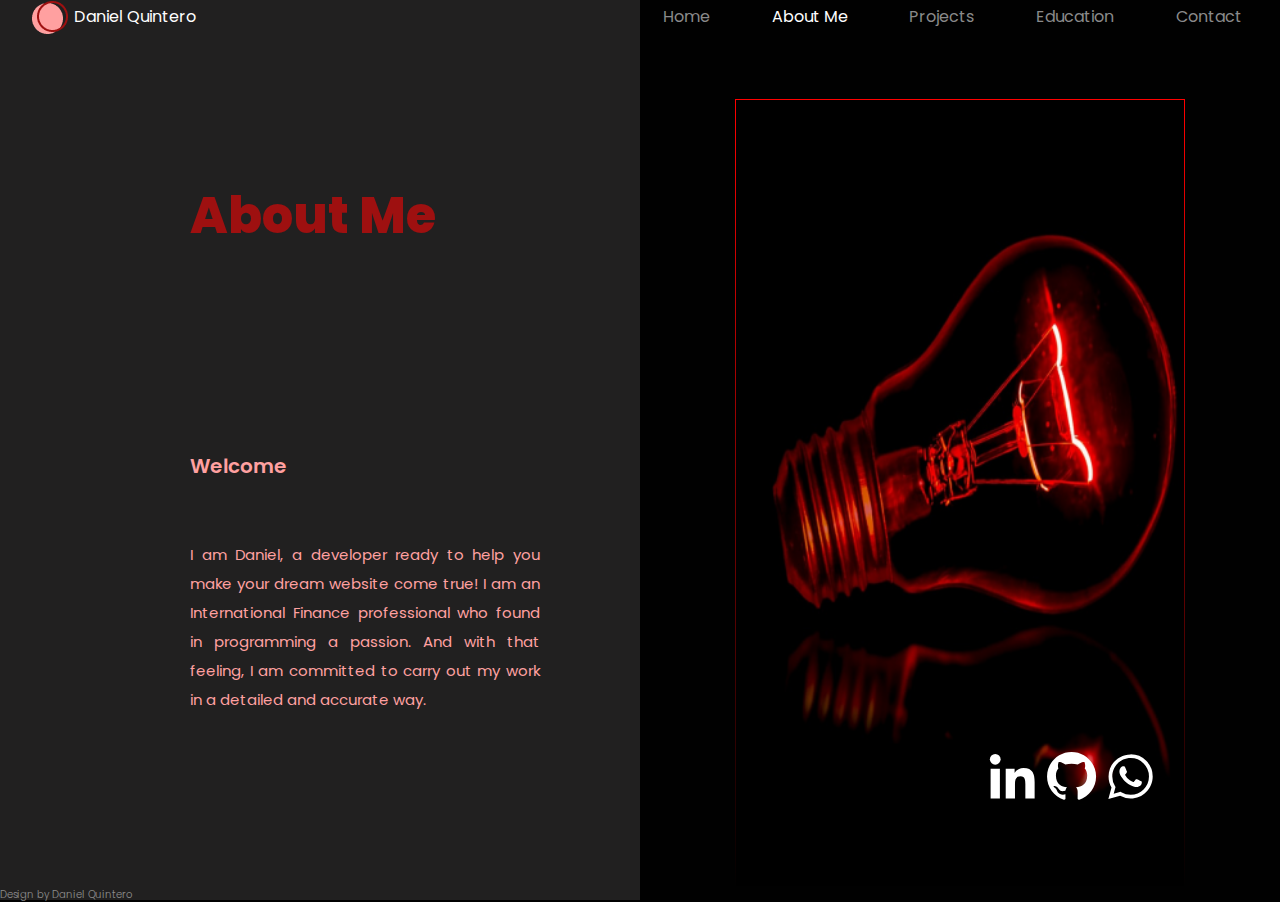
==== Contenido/aboutme.html @ c38e11e6 "Portafolio DanielQuintero IndexAboutProjectsFullResponsive" ====
<!DOCTYPE html>
<html lang="en">

<head>
    <meta charset="UTF-8">
    <meta http-equiv="X-UA-Compatible" content="IE=edge">
    <meta name="viewport" content="width=device-width, initial-scale=1.0">
    <link rel="stylesheet" href="../style/normalize.css">
    <link rel="stylesheet" href="../style/style.css">
    <link rel="preconnect" href="https://fonts.googleapis.com">
    <link rel="preconnect" href="https://fonts.gstatic.com" crossorigin>
    <link href="https://fonts.googleapis.com/css2?family=Poppins:wght@500&display=swap" rel="stylesheet">
    <title>About Me</title>

</head>

<body>
    <header>

        <nav>
            <ul>
                <div class="navLeft">
                    <div class="navLeftFlex">
                        <div class="logoAbout"></div>
                        <li> <a class="luzAbout" href="../index.html">Daniel Quintero</a> </li>
                    </div>
                </div>
                <div class="navRigth">
                    <div class="navRigthFlex">
                        <li> <a class="luzAbout" href="../index.html">Home</a> </li>
                        <li> <a class="local" href="#">About Me</a> </li>
                        <li> <a class="luzAbout" href="projects.html">Projects</a> </li>
                        <li> <a class="luzAbout" href="education.html">Education</a> </li>
                        <li> <a class="luzAbout" href="Contact.html">Contact</a></li>
                    </div>
                </div>
            </ul>
        </nav>
    </header>
    <main>
        <article>
            <section class="leftContent">
                <h1 class="mainTittleAbout">
                   About Me
                </h1>
                <h2 class="mainSubtittleAbout">Welcome</h2>
                <p class="mainTextAbout">I am Daniel, a developer ready to help you make your dream website come true!
                    I am an International Finance professional who found in programming a passion. And with that feeling, I am committed to carry out my work in a detailed and accurate way. </p>

            </section>
            <section class="rightContent">
                 <img  class="borderAbout" src="../Images/about.png" alt=""><img  class="borderAboutMobile" src="../Images/about-mobile.png" alt="">
                    <div class="socialMedia">
                        <a href="https://www.linkedin.com/in/daniel-barbosa-quintero-238884163/">
                            <div class="linkedin"></div>
                        </a>
                        <a href="https://github.com/DanielMnn">
                            <div class="git"> </div>
                        </a>
                        <a href="https://wa.link/ciy49k">
                            <div class="whatsapp"></div>
                        </a>
                    </div>           
            </section>
        </article>
    </main>
    <footer>
        <p> Design by Daniel Quintero</p>
        <div class="rigthFooter"></div>
    </footer>
</body>

</html>
---- style/style.css ----
* {
    margin: 0;
    padding: 0;
    box-sizing: border-box;
}

body {
    width: 100vw;
    height: 100vh;
    display: grid;
    grid-template-columns: repeat(2, 50%);
    background-color: #010101;

}

header {
    display: grid;
    grid-template-columns: repeat(2, 100%);
    grid-template-rows: 100%;
    grid-column: 1/3;
    grid-row: 1/2;
}

nav {
    display: grid;

}

a {
    text-decoration: none;
    color: #FEFEFE;
}

ul {
    display: grid;
    grid-template-columns: repeat(2, 50%);
    grid-template-rows: 100%;
    list-style: none;
}

main {
    display: grid;
    grid-column: 1/3;
    grid-row: 2/3;
}

article {
    display: grid;
    grid-template-columns: repeat(2, 50%);
}

footer {
    z-index: 10;
    grid-column: 1/3;
    grid-row: 3/4;
    display: grid;
    grid-template-columns: repeat(2, 1fr);
    grid-template-rows: 1fr;
    align-items: end;
    font-family: Poppins;
    font-style: normal;
    font-weight: 300;
    font-size: 10px;
    color: rgba(255, 255, 255, 0.5);
    background-color: #212020;
}

.rigthFooter {
    z-index: 10;
    width: 100%;
    height: 100%;
    background-color: #010101;
}

.navLeft {
    display: grid;
    grid-template-columns: 50% 50%;
    grid-template-rows: 1fr;
    grid-column: 1/2;
    font-family: Poppins;
    font-style: normal;
    padding-left: 5%;
    background-color: #212020;
}

.navLeftFlex {
    display: flex;
    align-items: center;
}

.navRigthFlex {
    display: flex;
    justify-content: space-around;
    align-items: center;
    flex-wrap: wrap;
}

.logo {
    width: 36px;
    height: 33px;
    background-image: url(../logos-y-nav/logo.png);
    background-size: cover;
    background-repeat: no-repeat;
    background-position: center;
    margin-right: 2%;
}

.logoAbout {
    width: 36px;
    height: 33px;
    background-image: url(../logos-y-nav/Logored.png);
    background-size: cover;
    background-repeat: no-repeat;
    background-position: center;
    margin-right: 2%;
}
.logoProjects{
    width: 36px;
    height: 33px;
    background-image: url(../logos-y-nav/logoyellow.png);
    background-size: cover;
    background-repeat: no-repeat;
    background-position: center;
    margin-right: 2%;
}
.navRigth {
    display: grid;
    grid-column: 2/3;
    grid-template-columns: 100%;
    align-items: center;
    font-family: poppins;
    font-style: normal;
}

.navRigth li a {
    color: #8A8A8A;
    padding-right: 15px;

}

.navRigth li a.local {
    color: #FEFEFE;
}

.leftContent {
    display: grid;
    grid-template-columns: 100%;
    grid-template-rows: 35% 15% 15% 15%;
    background-color: #212020;
    align-items: center;
    align-content: space-evenly;
}

.mainTittle {

    font-family: Poppins;
    font-style: normal;
    font-weight: 800;
    font-size: 50px;
    color: #FEFEFE;
    width: 366px;
    height: 70px;
    margin-left: 121px;
    line-height: 65px;
}

.mainTittleAbout {
    color: #9E1010;
    font-family: Poppins;
    font-style: normal;
    font-weight: 800;
    font-size: 50px;
    height: 70px;
    line-height: 65px;
    margin-left: 121px;
}
.mainTittleProjects{
    color: #FAFF00;
    font-family: Poppins;
    font-style: normal;
    font-weight: 800;
    font-size: 50px;
    height: 70px;
    line-height: 65px;
}
.mainSubtittle {
    width: 254px;
    height: 20px;
    font-family: Poppins;
    font-style: normal;
    font-weight: 600;
    font-size: 20px;
    color: #CFCFCF;
    margin-left: 121px;
}

.mainSubtittleAbout {
    color: #FFA0A0;
    width: 254px;
    height: 20px;
    font-family: Poppins;
    font-style: normal;
    font-weight: 600;
    font-size: 20px;
    margin-left: 121px;
}
.mainSubtittleProjects{
    color: #FAFF00;
    width: 287px;
    height: 20px;
    font-family: Poppins;
    font-style: normal;
    font-weight: 600;
    font-size: 20px;
    margin-left: 121px;
}
.mainText {
    margin-left: 121px;
    font-family: Poppins;
    line-height: 29px;
    font-style: normal;
    font-weight: normal;
    font-size: 15px;
    color: #CFCFCF;
    width: 460px;
    text-align: justify;
}
.mainTextAbout{
    color: #FFA0A0;
    margin-left: 121px;
    font-family: Poppins;
    line-height: 29px;
    font-style: normal;
    font-weight: normal;
    font-size: 15px;
    width: 460px;
    text-align: justify;
}
.mainTextProjects{
    color: #ff8800;
    margin-left: 121px;
    font-family: Poppins;
    line-height: 29px;
    font-style: normal;
    font-weight: normal;
    font-size: 15px;
    width: 460px;
    text-align: justify;
}
.buton {
    display: flex;
    justify-content: center;
}

.portfolio {
    background-color: #FEFEFE;
    border-radius: 50px;
    width: 176px;
    height: 63px;
    border: none;
    font-family: Poppins;
    font-style: normal;
    font-weight: 500;
    font-size: 18px;
    line-height: 27px;
    color: #010101;
    margin-right: 22px;
}

.ListProjects{
    display: flex;
    flex-direction: column;
    margin-left: 270px;
    font-family: Poppins;
    font-style: normal;
    font-weight: normal;
    font-size: 16px;
    height: 139px;
    justify-content: space-around;
}

.borderHomeMobile {
    display: none;
}
.borderAboutMobile {
    display: none;
}
.borderProjectsMobile{
    display: none;
}
.curriculum {
    font-family: Poppins;
    font-style: normal;
    font-weight: normal;
    font-size: 18px;
    line-height: 27px;
    color: #FEFEFE;
    background-color: transparent;
    border: none;
    text-decoration: underline;
    margin-left: 22px;
}

.rightContent {
    display: grid;
    align-content: center;
    justify-content: space-around;
    margin-top: 10%;

}

.borderHome {
    z-index: 20;
    display: grid;
    grid-template-columns: 1fr;
    background-position-x: 95px;
    border: 1px solid;
    border-image: linear-gradient(to bottom, rgba(254, 254, 254, 1) 0%, rgba(254, 254, 254, 0) 100%) 1;
    justify-items: center;
    align-items: center;
    padding: 40px 60px 10px 60px;
}
.borderAbout{
    z-index: 20;
    display: grid;
    grid-template-columns: 1fr;
    background-position-x: 95px;
    border: 1px solid;
    border-image: linear-gradient(to bottom, rgb(255, 0, 0) 0%, rgba(254, 254, 254, 0) 100%) 1;
    justify-items: center;
    align-items: center;

}
.borderProjects{
    z-index: 20;
    display: grid;
    grid-template-columns: 1fr;
    background-position-x: 95px;
    border: 1px solid;
    border-image: linear-gradient(to bottom, rgb(200, 255, 0) 0%, rgba(254, 254, 254, 0) 100%) 1;
    justify-items: center;
    align-items: center;

}
.socialMedia {
    z-index: 30;
    width: 177px;
    height: 59px;
    display: flex;
    margin-left: 55%;
    margin-top: -120px;
}

.git {
    background-image: url(../social-media/bxl-github.svg);
    background-repeat: no-repeat;
    background-size: cover;
    width: 59px;
    height: 59px;
}

.linkedin {
    width: 59px;
    height: 59px;
    background-image: url(../social-media/bxl-linkedin.svg);
    background-repeat: no-repeat;
    background-size: cover;
}

.whatsapp {
    width: 59px;
    height: 59px;
    background-image: url(../social-media/bxl-whatsapp.svg);
    background-repeat: no-repeat;
    background-size: cover;
}
.luzHome:hover{
    color: #FEFEFE;
}
.luzAbout:hover{
    color:#9E1010
}
.luzProjects:hover{
    color: #FAFF00;
}

/* // Small devices (landscape phones, less than 768px) */
@media (max-width: 768px) {
    body {
        background-color: #010101;
        display: grid;
        grid-template-rows: 1fr 4fr 1fr;
        grid-template-columns: 1fr;
        height: 100vh;
        width: 100vw;
    }

    header {
        display: flex;
        background-color: #212020;
        width: 100%;
        padding-top: 5%;
    }

    nav {
        display: grid;
        width: 100%;
    }

    ul {
        display: grid;
        grid-template-columns: 100%;
        grid-template-rows: repeat(2, 50%);
        list-style: none;
        width: 100%;
        align-items: end;
    }

    li {
        font-size: 12px;
        margin-left: 5px;
    }

    main {
        display: grid;
    }

    article {
        display: grid;
        grid-template-rows: repeat(2, 50%);
        grid-template-columns: 100%;
    }

    footer {
        display: grid;
        z-index: 20;
        width: 100%;
        grid-column: 1/2;
        grid-row: 3/4;
        grid-template-columns: 100%;
        grid-template-rows: 100%;
        align-items: end;
        font-family: Poppins;
        font-style: normal;
        font-weight: 300;
        font-size: 10px;
        color: rgba(255, 255, 255, 0.5);
        background-color: #010101;
    }

    .rigthFooter {
        display: none;
    }

    .navLeft {
        display: flex;
        width: 100%;
        grid-column: 1/2;
        grid-row: 1/2;
    }

    .navLeftFlex {
        display: flex;
        width: 100%;
        justify-content: center;
    }

    .navRigthFlex {
        display: flex;
        width: 100vw;
        justify-content: center;
    }

    .navRigth {
        display: flex;
        align-items: center;
        font-family: poppins;
        font-style: normal;
        grid-column: 1/2;
        grid-row: 2/3;
    }

    .navRigth li a {
        color: #8A8A8A;
        padding-right: 15px;

    }

    .navRigth li a.local {
        color: #FEFEFE;
        padding-left: 0px;
    }

    .leftContent {
        display: flex;
        flex-direction: column;
        background-color: #212020;
        justify-content: space-evenly;
    }

    .mainTittle {
        width: 225px;
        font-family: Poppins;
        font-style: normal;
        font-weight: 800;
        font-size: 30px;
        line-height: 130%;
        text-align: center;
        color: #FEFEFE;
        margin-left: 0px;

    }
    .mainTittleAbout {
        width: 225px;
        font-family: Poppins;
        font-style: normal;
        font-weight: 800;
        font-size: 30px;
        line-height: 130%;
        text-align: center;
        color: #9E1010;
        margin-left: 0px;
    }
    .mainTittleProjects{
        width: 225px;
        font-family: Poppins;
        font-style: normal;
        font-weight: 800;
        font-size: 30px;
        line-height: 130%;
        text-align: center;
        margin-left: 0px;
    }
    .mainSubtittle {
        width: 180px;
        font-family: Poppins;
        font-style: normal;
        font-weight: 600;
        font-size: 14px;
        line-height: 21px;
        margin-left: 0px;
    }

    .mainSubtittleAbout {
        width: 180px;
        font-family: Poppins;
        font-style: normal;
        font-weight: 600;
        font-size: 14px;
        line-height: 21px;
        margin-left: 0px;
    }
    .mainSubtittleProjects{
        width: 201px;
        font-family: Poppins;
        font-style: normal;
        font-weight: 600;
        font-size: 14px;
        line-height: 21px;
        margin-left: 0px;
    }
    .mainText {
        width: 278px;
        margin-left: 0px;
        font-family: Poppins;
        font-style: normal;
        font-weight: normal;
        font-size: 14px;
        line-height: 180.3%;
        text-align: justify;
        color: #CFCFCF;
    }
    .mainTextAbout{
        width: 278px;
        margin-left: 0px;
        font-family: Poppins;
        font-style: normal;
        font-weight: normal;
        font-size: 14px;
        line-height: 180.3%;
        text-align: justify;
    }
    .mainTextProjects{
        width: 278px;
        margin-left: 0px;
        font-family: Poppins;
        font-style: normal;
        font-weight: normal;
        font-size: 14px;
        line-height: 180.3%;
        text-align: justify;
    }
    .ListProjects{

        margin-left: 0px;
        align-items: center;
        justify-content: space-around;
    }
    .buton {
        display: flex;
        justify-content: center;

    }

    .portfolio {
        background-color: #FEFEFE;
        border-radius: 50px;
        border: none;
        font-family: Poppins;
        font-style: normal;
        font-weight: 500;
        font-size: 12px;
        line-height: 27px;
        color: #010101;
        width: 118px;
        height: 42px;

    }

    .curriculum {
        font-family: Poppins;
        font-style: normal;
        font-weight: normal;
        font-size: 12px;
        line-height: 27px;
        color: #FEFEFE;
        background-color: transparent;
        border: none;
        text-decoration: underline;
        margin-left: 0px;
    }

    .rightContent {
        display: grid;
        align-content: center;
        justify-content: space-around;
        margin-top: 10%;

    }

    .borderHomeMobile {
        z-index: 100;
        margin-top: 10%;
        z-index: 10;
        display: grid;
        grid-template-columns: 1fr;
        border: 1px solid;
        border-image: linear-gradient(to bottom, rgba(254, 254, 254, 1) 0%, rgba(254, 254, 254, 0) 100%) 1;
    }
    .borderAboutMobile{
        z-index: 100;
        margin-top: 10%;
        z-index: 10;
        display: grid;
        grid-template-columns: 1fr;
        border: 1px solid;
        border-image: linear-gradient(to bottom, rgb(255, 0, 0) 0%, rgba(254, 254, 254, 0) 100%) 1;
    }
    .borderProjectsMobile{
        z-index: 100;
        z-index: 10;
        display: grid;
        grid-template-columns: 1fr;
        border: 1px solid;
        border-image: linear-gradient(to bottom, rgb(255, 251, 0) 0%, rgba(254, 254, 254, 0) 100%) 1;
    }
    .borderHome {
        display: none;
    }
    .borderAbout{
        display: none;
    }
    .borderProjects{
        display: none;
    }
    .socialMedia {
        z-index: 30;
        margin-bottom: 5%;
        align-items: flex-end;
        display: flex;
        margin-left: 5%;
    }

    .git {
        background-image: url(../social-media/bxl-github.svg);
        background-repeat: no-repeat;
        background-size: cover;
        width: 37px;
        height: 37px;
    }

    .linkedin {
        width: 37px;
        height: 37px;
        background-image: url(../social-media/bxl-linkedin.svg);
        background-repeat: no-repeat;
        background-size: cover;
    }

    .whatsapp {
        width: 37px;
        height: 37px;
        background-image: url(../social-media/bxl-whatsapp.svg);
        background-repeat: no-repeat;
        background-size: cover;
    }

}

/* // Medium devices (tablets, less than 992px) */
@media (min-width: 769px) {
    .leftContent {
        justify-items: center;
    }

    .mainTittle {
        width: 366px;
        margin-left: 0px;
    }

    .mainTittleAbout {
        width: 366px;
        margin-left: 0px;
    }
    .mainTittleProjects{
        width: 366px;
        margin-left: 0px; 
    }
    .mainText {
        margin-left: 0px;
        width: 350px;
    }
    .mainTextAbout{
        margin-left: 0px;
        width: 350px;
    }
    .mainTextProjects{
        margin-left: 0px;
        width: 350px;
    }
    .ListProjects{
        margin-left: 85px;
    }
    .mainSubtittle {
        margin-left: 0px;
    }

    .mainSubtittleAbout {
        margin-left: 0px;
    }
    .mainSubtittleProjects{
        margin-left: 0px;
    }
    .borderHome {
        width: 350px;
    }
    .borderAbout{
        width: 350px;

    }
    .borderProjects{
        width: 350px;
  
    }

    .socialMedia {
        z-index: 30;
        width: 177px;
        height: 59px;
        display: flex;
        margin-left: 45%;
        margin-top: 0px;
    }
}

/* // Large devices (desktops, less than 1200px) */
@media (min-width: 1200px) {
    .leftContent {
        justify-items: start;
    }

    .mainTittle {
        width: 366px;
        margin-left: 0px;
        margin-left: 190px;
    }

    .mainTittleAbout {
        width: 366px;
        margin-left: 0px;
        margin-left: 190px;
    }
    .mainTittleProjects{
        width: 366px;
        margin-left: 0px;
        margin-left: 190px;
    }
    .mainText {
        margin-left: 0px;
        width: 350px;
        margin-left: 190px;
    }
    .mainTextAbout{
        margin-left: 0px;
        width: 350px;
        margin-left: 190px;
    }
    .mainTextProjects{
        margin-left: 0px;
        width: 350px;
        margin-left: 190px;
    }
    .mainSubtittle {
        margin-left: 190px;
    }

    .mainSubtittleAbout {
        margin-left: 190px;
    }
    .mainSubtittleProjects{
        margin-left: 190px;
    }
    .ListProjects{
        margin-left: 270px;
    }
    .borderHome {
        z-index: 20;
        display: grid;
        grid-template-columns: 1fr;
        background-position-x: 95px;
        border: 1px solid;
        border-image: linear-gradient(to bottom, rgba(254, 254, 254, 1) 0%, rgba(254, 254, 254, 0) 100%) 1;
        justify-items: center;
        align-items: center;
        padding: 40px 60px 10px 60px;
        width: 450px;
    }
    .borderAbout{
        z-index: 20;
        display: grid;
        grid-template-columns: 1fr;
        background-position-x: 95px;
        border: 1px solid;
        border-image: linear-gradient(to bottom, rgb(255, 0, 0) 0%, rgba(254, 254, 254, 0) 100%) 1;
        justify-items: center;
        align-items: center;
        width: 450px;
 
    }
    .borderProjects{
        z-index: 20;
        display: grid;
        grid-template-columns: 1fr;
        background-position-x: 95px;
        border: 1px solid;
        border-image: linear-gradient(to bottom, rgb(255, 230, 0) 0%, rgba(254, 254, 254, 0) 100%) 1;
        justify-items: center;
        align-items: center;
        width: 450px;
 
    }
    .socialMedia {
        z-index: 30;
        width: 177px;
        height: 59px;
        display: flex;
        margin-left: 55%;
        margin-top: -140px;
    }

    .buton {
        margin-left: 200px;
    }
}
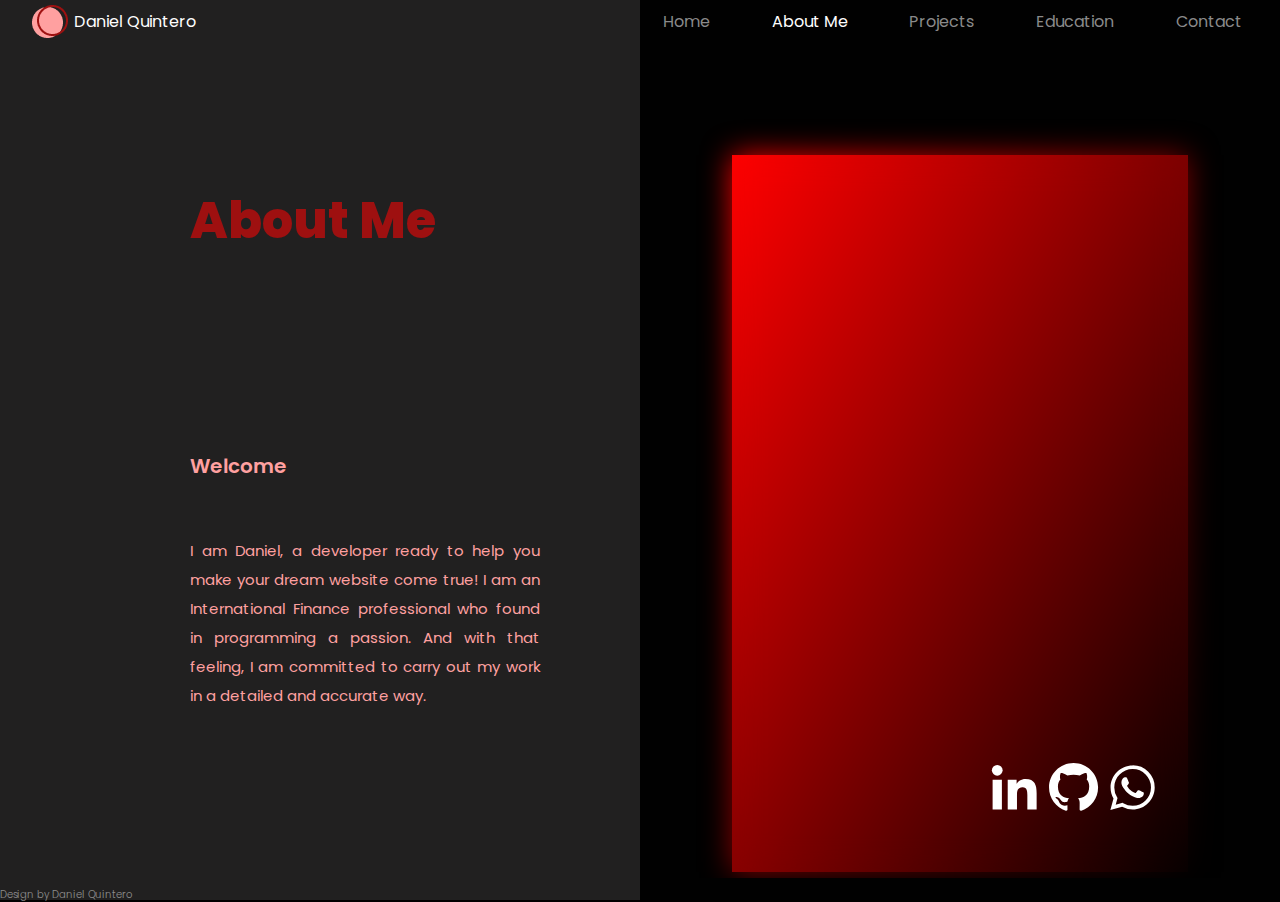
==== commit f78c0da2: "animation on aboutme section" ====
--- a/Contenido/aboutme.html
+++ b/Contenido/aboutme.html
@@ -49,18 +49,18 @@
 
             </section>
             <section class="rightContent">
-                 <img  class="borderAbout" src="../Images/about.png" alt=""><img  class="borderAboutMobile" src="../Images/about-mobile.png" alt="">
+                <div class="mydivAbout animate-bgAbout">
                     <div class="socialMedia">
                         <a href="https://www.linkedin.com/in/daniel-barbosa-quintero-238884163/">
                             <div class="linkedin"></div>
                         </a>
-                        <a href="https://github.com/DanielMnn">
+                        <a href="https://github.com/DanielQuintero99">
                             <div class="git"> </div>
                         </a>
                         <a href="https://wa.link/ciy49k">
                             <div class="whatsapp"></div>
                         </a>
-                    </div>           
+                    </div>  
             </section>
         </article>
     </main>
--- a/style/style.css
+++ b/style/style.css
@@ -279,12 +279,8 @@
     justify-content: space-around;
 }
 
-.borderHomeMobile {
-    display: none;
-}
-.borderAboutMobile {
-    display: none;
-}
+
+
 .borderProjectsMobile{
     display: none;
 }
@@ -309,18 +305,8 @@
 
 }
 
-.borderHome {
-    z-index: 20;
-    display: grid;
-    grid-template-columns: 1fr;
-    background-position-x: 95px;
-    border: 1px solid;
-    border-image: linear-gradient(to bottom, rgba(254, 254, 254, 1) 0%, rgba(254, 254, 254, 0) 100%) 1;
-    justify-items: center;
-    align-items: center;
-    padding: 40px 60px 10px 60px;
-}
-.borderAbout{
+
+/* .borderAbout{
     z-index: 20;
     display: grid;
     grid-template-columns: 1fr;
@@ -330,7 +316,7 @@
     justify-items: center;
     align-items: center;
 
-}
+} */
 .borderProjects{
     z-index: 20;
     display: grid;
@@ -342,15 +328,88 @@
     align-items: center;
 
 }
+.mydiv {
+	display: flex;
+	position: relative;
+	margin: 10% auto 0;
+	width: 450px;
+	height: 714px;
+	background-image: url(../Images/hero-image.png);
+	background-size:cover;
+	background-repeat: no-repeat; 
+	flex-direction: column;
+	justify-content: flex-end;
+	align-items: flex-end;
+	
+}
+
+.animate-bg:before, .animate-bg:after {
+	content: '';
+	position: absolute;
+	left: -3px;
+    top: -3px;
+    background: linear-gradient(120deg, black, white,gray );
+	background-size: 300%;
+	width: calc(100% + 6px);
+	height: calc(100% + 3px);
+	z-index: -1;
+	animation: BGgradient 10s infinite; 
+}
+.mydivAbout {
+	display: flex;
+	position: relative;
+	margin: 10% auto 0;
+	width: 450px;
+	height: 714px;
+	background-image: url(../Images/about.png);
+	background-size:cover;
+	background-repeat: no-repeat; 
+	flex-direction: column;
+	justify-content: flex-end;
+	align-items: flex-end;
+	
+}
+
+.animate-bgAbout:before, .animate-bgAbout:after {
+	content: '';
+	position: absolute;
+	left: -3px;
+    top: -3px;
+    background: linear-gradient(120deg, rgb(255, 0, 0), rgb(0, 0, 0),rgb(240, 136, 136) );
+	background-size: 300%;
+	width: calc(100% + 6px);
+	height: calc(100% + 3px);
+	z-index: -1;
+	animation: BGgradient 10s infinite; 
+}
+@keyframes BGgradient {
+	0% {
+		background-position: 0% 200%;
+	}
+	50% {
+		background-position: 200% 0%;
+	}
+	100% {
+		background-position: 0% 330%;
+	}
+}
+
+.animate-bg:after {
+    filter: blur(15px);
+} 
+.animate-bgAbout:after {
+    filter: blur(15px);
+} 
+
 .socialMedia {
     z-index: 30;
     width: 177px;
     height: 59px;
     display: flex;
-    margin-left: 55%;
-    margin-top: -120px;
-}
-
+	padding-bottom: 50px;
+	padding-right: 30px;
+
+}
 .git {
     background-image: url(../social-media/bxl-github.svg);
     background-repeat: no-repeat;
@@ -374,6 +433,7 @@
     background-repeat: no-repeat;
     background-size: cover;
 }
+
 .luzHome:hover{
     color: #FEFEFE;
 }
@@ -433,7 +493,7 @@
 
     footer {
         display: grid;
-        z-index: 20;
+        z-index: -4;
         width: 100%;
         grid-column: 1/2;
         grid-row: 3/4;
@@ -499,7 +559,7 @@
     }
 
     .mainTittle {
-        width: 225px;
+        width: 280px;
         font-family: Poppins;
         font-style: normal;
         font-weight: 800;
@@ -511,7 +571,7 @@
 
     }
     .mainTittleAbout {
-        width: 225px;
+        width: 280px;
         font-family: Poppins;
         font-style: normal;
         font-weight: 800;
@@ -522,7 +582,7 @@
         margin-left: 0px;
     }
     .mainTittleProjects{
-        width: 225px;
+        width: 280px;
         font-family: Poppins;
         font-style: normal;
         font-weight: 800;
@@ -532,7 +592,7 @@
         margin-left: 0px;
     }
     .mainSubtittle {
-        width: 180px;
+        width: 260px;
         font-family: Poppins;
         font-style: normal;
         font-weight: 600;
@@ -542,7 +602,7 @@
     }
 
     .mainSubtittleAbout {
-        width: 180px;
+        width: 260px;
         font-family: Poppins;
         font-style: normal;
         font-weight: 600;
@@ -551,7 +611,7 @@
         margin-left: 0px;
     }
     .mainSubtittleProjects{
-        width: 201px;
+        width: 260px;
         font-family: Poppins;
         font-style: normal;
         font-weight: 600;
@@ -638,23 +698,13 @@
 
     }
 
-    .borderHomeMobile {
-        z-index: 100;
-        margin-top: 10%;
-        z-index: 10;
-        display: grid;
-        grid-template-columns: 1fr;
-        border: 1px solid;
-        border-image: linear-gradient(to bottom, rgba(254, 254, 254, 1) 0%, rgba(254, 254, 254, 0) 100%) 1;
-    }
-    .borderAboutMobile{
-        z-index: 100;
-        margin-top: 10%;
-        z-index: 10;
-        display: grid;
-        grid-template-columns: 1fr;
-        border: 1px solid;
-        border-image: linear-gradient(to bottom, rgb(255, 0, 0) 0%, rgba(254, 254, 254, 0) 100%) 1;
+    .mydiv{
+        width: 274px;
+        height: 359px;
+    }
+    .mydivAbout{
+        width: 274px;
+        height: 359px;
     }
     .borderProjectsMobile{
         z-index: 100;
@@ -664,12 +714,8 @@
         border: 1px solid;
         border-image: linear-gradient(to bottom, rgb(255, 251, 0) 0%, rgba(254, 254, 254, 0) 100%) 1;
     }
-    .borderHome {
-        display: none;
-    }
-    .borderAbout{
-        display: none;
-    }
+
+
     .borderProjects{
         display: none;
     }
@@ -678,7 +724,9 @@
         margin-bottom: 5%;
         align-items: flex-end;
         display: flex;
-        margin-left: 5%;
+        width: 114px;
+        padding-bottom: 0px;
+        padding-right: 137px;
     }
 
     .git {
@@ -751,13 +799,15 @@
     .mainSubtittleProjects{
         margin-left: 0px;
     }
-    .borderHome {
-        width: 350px;
-    }
-    .borderAbout{
-        width: 350px;
-
-    }
+    .mydiv{
+        width: 340px;
+        height: 607px;
+    }
+    .mydivAbout{
+        width: 340px;
+        height: 607px;
+    }
+
     .borderProjects{
         width: 350px;
   
@@ -768,8 +818,8 @@
         width: 177px;
         height: 59px;
         display: flex;
-        margin-left: 45%;
-        margin-top: 0px;
+        padding-bottom: 114px;
+        padding-right: 30px;
     }
 }
 
@@ -823,29 +873,13 @@
     .ListProjects{
         margin-left: 270px;
     }
-    .borderHome {
-        z-index: 20;
-        display: grid;
-        grid-template-columns: 1fr;
-        background-position-x: 95px;
-        border: 1px solid;
-        border-image: linear-gradient(to bottom, rgba(254, 254, 254, 1) 0%, rgba(254, 254, 254, 0) 100%) 1;
-        justify-items: center;
-        align-items: center;
-        padding: 40px 60px 10px 60px;
+    .mydiv{
         width: 450px;
-    }
-    .borderAbout{
-        z-index: 20;
-        display: grid;
-        grid-template-columns: 1fr;
-        background-position-x: 95px;
-        border: 1px solid;
-        border-image: linear-gradient(to bottom, rgb(255, 0, 0) 0%, rgba(254, 254, 254, 0) 100%) 1;
-        justify-items: center;
-        align-items: center;
+        height: 714px
+    }
+    .mydivAbout{
         width: 450px;
- 
+        height: 714px;
     }
     .borderProjects{
         z-index: 20;
@@ -864,8 +898,7 @@
         width: 177px;
         height: 59px;
         display: flex;
-        margin-left: 55%;
-        margin-top: -140px;
+        padding-right: 200px;
     }
 
     .buton {
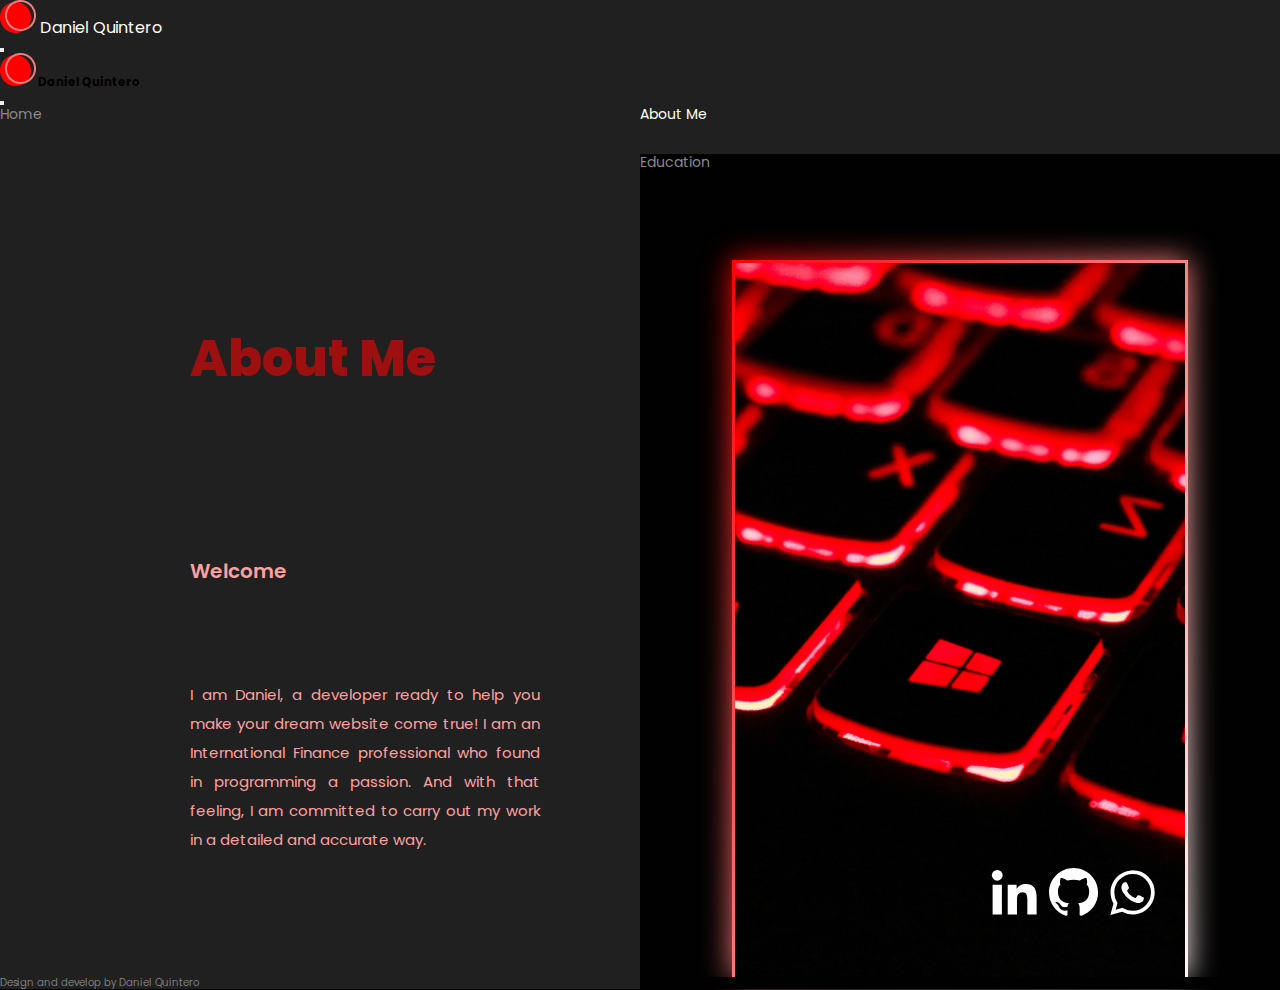
==== commit 08d844aa: "index and about section full responsive whitout bugs and using togglenavbar" ====
--- a/Contenido/aboutme.html
+++ b/Contenido/aboutme.html
@@ -5,6 +5,7 @@
     <meta charset="UTF-8">
     <meta http-equiv="X-UA-Compatible" content="IE=edge">
     <meta name="viewport" content="width=device-width, initial-scale=1.0">
+    <link href="https://cdn.jsdelivr.net/npm/bootstrap@5.1.3/dist/css/bootstrap.min.css" rel="stylesheet" integrity="sha384-1BmE4kWBq78iYhFldvKuhfTAU6auU8tT94WrHftjDbrCEXSU1oBoqyl2QvZ6jIW3" crossorigin="anonymous">
     <link rel="stylesheet" href="../style/normalize.css">
     <link rel="stylesheet" href="../style/style.css">
     <link rel="preconnect" href="https://fonts.googleapis.com">
@@ -16,26 +17,45 @@
 
 <body>
     <header>
+        <nav class="navbar navbar-expand-lg navbar-dark bg-light col-12">
+            <div class="container-fluid col-6">
+              <a class="navbar-brand" href="../index.html"> <img class="img-fluid" src="../logos-y-nav/Logored.png" alt="logo"> Daniel Quintero</a>
+             
+            </div>
+            <div class="container-fluid col-6 justify-content-end bg-black">
+                <button class="navbar-toggler" type="button" data-bs-toggle="offcanvas" data-bs-target="#offcanvasNavbar" aria-controls="offcanvasNavbar">
+                    <span class="navbar-toggler-icon"></span>
+                  </button>
+              <div class="offcanvas offcanvas-start" tabindex="-1" id="offcanvasNavbar" aria-labelledby="offcanvasNavbarLabel">
+                <div class="offcanvas-header">
+                  <h5 class="offcanvas-title" id="offcanvasNavbarLabel"> <img src="../logos-y-nav/Logored.png" alt="" class="img-fluid"> Daniel Quintero</h5>
+                  <button type="button" class="btn-close text-reset" data-bs-dismiss="offcanvas" aria-label="Close"></button>
+                </div>
+                <div class="offcanvas-body d-flex">
+                  <ul class="navbar-nav justify-content-around flex-grow-1 pe-3">
+                    <li class="nav-item">
+                      <a class="nav-link luzAbout" aria-current="page" href="../index.html">Home</a>
+                    </li>
+                    <li class="nav-item">
+                      <a class="nav-link-active luzAbout" href="#">About Me</a>
+                    </li>
+                    <li class="nav-item">
+                        <a class="nav-link luzAbout" href="./projects.html">Projects</a>
+                      </li>
+                      <li class="nav-item">
+                        <a class="nav-link luzAbout" href="./education.html">Education</a>
+                      </li>
+                      <li class="nav-item">
+                        <a class="nav-link luzAbout" href="./Contact.html">Contact</a>
+                      </li>
+                    
+                  </ul>
 
-        <nav>
-            <ul>
-                <div class="navLeft">
-                    <div class="navLeftFlex">
-                        <div class="logoAbout"></div>
-                        <li> <a class="luzAbout" href="../index.html">Daniel Quintero</a> </li>
-                    </div>
                 </div>
-                <div class="navRigth">
-                    <div class="navRigthFlex">
-                        <li> <a class="luzAbout" href="../index.html">Home</a> </li>
-                        <li> <a class="local" href="#">About Me</a> </li>
-                        <li> <a class="luzAbout" href="projects.html">Projects</a> </li>
-                        <li> <a class="luzAbout" href="education.html">Education</a> </li>
-                        <li> <a class="luzAbout" href="Contact.html">Contact</a></li>
-                    </div>
-                </div>
-            </ul>
-        </nav>
+              </div>
+            </div>
+          </nav>
+        
     </header>
     <main>
         <article>
@@ -65,9 +85,10 @@
         </article>
     </main>
     <footer>
-        <p> Design by Daniel Quintero</p>
+        <p> Design and develop by Daniel Quintero</p>
         <div class="rigthFooter"></div>
     </footer>
+    <script src="https://cdn.jsdelivr.net/npm/bootstrap@5.1.3/dist/js/bootstrap.bundle.min.js" integrity="sha384-ka7Sk0Gln4gmtz2MlQnikT1wXgYsOg+OMhuP+IlRH9sENBO0LRn5q+8nbTov4+1p" crossorigin="anonymous"></script>
 </body>
 
 </html>--- a/style/style.css
+++ b/style/style.css
@@ -21,15 +21,39 @@
     grid-row: 1/2;
 }
 
-nav {
-    display: grid;
-
-}
-
+.bg-light {
+    background-color: #212020 !important;
+}
+
+.navbar-brand {
+    font-size: 16px;
+    font-family: poppins;
+}
+
+.navBarStyle {
+    font-size: 14px;
+    font-family: poppins;
+}
+
+.navbar-dark .navbar-nav .nav-link {
+    color: #8A8A8A;
+}
+.bg-black {
+    height: 100%;
+}
+.navbar {
+    padding-top: 0;
+    padding-bottom: 0;
+}
+.offcanvas-title{
+    color: #010101;
+}
 a {
     text-decoration: none;
     color: #FEFEFE;
-}
+    font-family: poppins;
+}
+
 
 ul {
     display: grid;
@@ -63,7 +87,7 @@
     font-size: 10px;
     color: rgba(255, 255, 255, 0.5);
     background-color: #212020;
-}
+    }
 
 .rigthFooter {
     z-index: 10;
@@ -114,7 +138,8 @@
     background-position: center;
     margin-right: 2%;
 }
-.logoProjects{
+
+.logoProjects {
     width: 36px;
     height: 33px;
     background-image: url(../logos-y-nav/logoyellow.png);
@@ -123,6 +148,27 @@
     background-position: center;
     margin-right: 2%;
 }
+
+.logoEducation {
+    width: 36px;
+    height: 33px;
+    background-image: url(../logos-y-nav/logoblue.png);
+    background-size: cover;
+    background-repeat: no-repeat;
+    background-position: center;
+    margin-right: 2%;
+}
+
+.logoContact {
+    width: 36px;
+    height: 33px;
+    background-image: url(../logos-y-nav/logopink.png);
+    background-size: cover;
+    background-repeat: no-repeat;
+    background-position: center;
+    margin-right: 2%;
+}
+
 .navRigth {
     display: grid;
     grid-column: 2/3;
@@ -132,23 +178,33 @@
     font-style: normal;
 }
 
-.navRigth li a {
+.nav-link, .navbar-dark {
     color: #8A8A8A;
-    padding-right: 15px;
-
-}
-
-.navRigth li a.local {
+    font-family: poppins;
+    font-size: 14px;
+}
+
+.local {
     color: #FEFEFE;
 }
 
 .leftContent {
     display: grid;
     grid-template-columns: 100%;
-    grid-template-rows: 35% 15% 15% 15%;
+    grid-template-rows: 25% 15% 15% auto;
     background-color: #212020;
     align-items: center;
     align-content: space-evenly;
+}
+
+.leftContentContact {
+    display: grid;
+    grid-template-columns: 100%;
+    grid-template-rows: 25% auto;
+    background-color: #212020;
+    align-items: center;
+    justify-items: center;
+
 }
 
 .mainTittle {
@@ -170,19 +226,41 @@
     font-style: normal;
     font-weight: 800;
     font-size: 50px;
-    height: 70px;
+    height: 11px;
     line-height: 65px;
     margin-left: 121px;
 }
-.mainTittleProjects{
+
+.mainTittleProjects {
     color: #FAFF00;
     font-family: Poppins;
     font-style: normal;
     font-weight: 800;
     font-size: 50px;
-    height: 70px;
+    height: 11px;
     line-height: 65px;
 }
+
+.mainTittleEducation {
+    color: #001EBA;
+    font-family: Poppins;
+    font-style: normal;
+    font-weight: 800;
+    font-size: 50px;
+    height: 11px;
+    line-height: 65px;
+}
+
+.mainTittleContact {
+    color: #EBB1FF;
+    font-family: Poppins;
+    font-style: normal;
+    font-weight: 800;
+    font-size: 50px;
+    height: 11px;
+    line-height: 65px;
+}
+
 .mainSubtittle {
     width: 254px;
     height: 20px;
@@ -204,7 +282,8 @@
     font-size: 20px;
     margin-left: 121px;
 }
-.mainSubtittleProjects{
+
+.mainSubtittleProjects {
     color: #FAFF00;
     width: 287px;
     height: 20px;
@@ -214,6 +293,18 @@
     font-size: 20px;
     margin-left: 121px;
 }
+
+.mainSubtittleEducation {
+    width: 254px;
+    height: 20px;
+    font-family: Poppins;
+    font-style: normal;
+    font-weight: 600;
+    font-size: 20px;
+    color: #00b7ff;
+    margin-left: 121px;
+}
+
 .mainText {
     margin-left: 121px;
     font-family: Poppins;
@@ -225,7 +316,8 @@
     width: 460px;
     text-align: justify;
 }
-.mainTextAbout{
+
+.mainTextAbout {
     color: #FFA0A0;
     margin-left: 121px;
     font-family: Poppins;
@@ -236,7 +328,8 @@
     width: 460px;
     text-align: justify;
 }
-.mainTextProjects{
+
+.mainTextProjects {
     color: #ff8800;
     margin-left: 121px;
     font-family: Poppins;
@@ -247,6 +340,19 @@
     width: 460px;
     text-align: justify;
 }
+
+.mainTextEducation {
+    color: #B3B1FF;
+    margin-left: 121px;
+    font-family: Poppins;
+    line-height: 29px;
+    font-style: normal;
+    font-weight: normal;
+    font-size: 15px;
+    width: 460px;
+    text-align: justify;
+}
+
 .buton {
     display: flex;
     justify-content: center;
@@ -267,7 +373,7 @@
     margin-right: 22px;
 }
 
-.ListProjects{
+.ListProjects {
     display: flex;
     flex-direction: column;
     margin-left: 270px;
@@ -275,15 +381,50 @@
     font-style: normal;
     font-weight: normal;
     font-size: 16px;
-    height: 139px;
+    height: 100px;
     justify-content: space-around;
 }
 
-
-
-.borderProjectsMobile{
-    display: none;
-}
+.form-contact {
+    width: 500px;
+    height: 480px;
+    margin-top: 15%;
+    background-color: #010101;
+    margin-left: 127px;
+    padding: 30px;
+    border-radius: 4px;
+    font-family: Poppins;
+    box-shadow: 7px 13px 37px black
+}
+
+.form-contact h4 {
+    font-size: 26px;
+    margin-bottom: 30px;
+    color: #EBB1FF;
+    text-align: center;
+}
+
+.controls {
+    width: 100%;
+    height: 60px;
+    text-align: center;
+    margin-bottom: 15px;
+    border-radius: 4px;
+    background-color: rgba(33, 32, 32, 1);
+    font-size: 18px;
+    border-color: #EBB1FF;
+}
+
+.butons {
+    width: 100%;
+    border: none;
+    padding: 12px;
+    margin-top: 30px;
+    font-size: 16px;
+    color: #010101;
+    background-color: #EBB1FF;
+}
+
 .curriculum {
     font-family: Poppins;
     font-style: normal;
@@ -305,111 +446,227 @@
 
 }
 
-
-/* .borderAbout{
-    z-index: 20;
+.gridCertificates {
     display: grid;
-    grid-template-columns: 1fr;
-    background-position-x: 95px;
-    border: 1px solid;
-    border-image: linear-gradient(to bottom, rgb(255, 0, 0) 0%, rgba(254, 254, 254, 0) 100%) 1;
+    grid-template-columns: 1fr 1fr;
+    grid-template-rows: 1fr;
+    width: 100%;
     justify-items: center;
-    align-items: center;
-
-} */
-.borderProjects{
-    z-index: 20;
+}
+
+.google1 {
     display: grid;
-    grid-template-columns: 1fr;
-    background-position-x: 95px;
-    border: 1px solid;
-    border-image: linear-gradient(to bottom, rgb(200, 255, 0) 0%, rgba(254, 254, 254, 0) 100%) 1;
-    justify-items: center;
-    align-items: center;
-
-}
+    background-image: url(../Images/certificado-google-html-1.jpg);
+    grid-column: 1/2;
+    background-size: cover;
+    background-repeat: no-repeat;
+    width: 300px;
+    height: 200px;
+
+}
+
+.google2 {
+    display: grid;
+    background-image: url(../Images/certificado-google-html-2.jpg);
+    grid-column: 2/3;
+    width: 300px;
+    height: 200px;
+    background-size: cover;
+    background-repeat: no-repeat;
+}
+
 .mydiv {
-	display: flex;
-	position: relative;
-	margin: 10% auto 0;
-	width: 450px;
-	height: 714px;
-	background-image: url(../Images/hero-image.png);
-	background-size:cover;
-	background-repeat: no-repeat; 
-	flex-direction: column;
-	justify-content: flex-end;
-	align-items: flex-end;
-	
-}
-
-.animate-bg:before, .animate-bg:after {
-	content: '';
-	position: absolute;
-	left: -3px;
+    display: flex;
+    position: relative;
+    margin: 10% auto 0;
+    width: 450px;
+    height: 714px;
+    background-image: url(../Images/hero-image.png);
+    background-size: cover;
+    background-repeat: no-repeat;
+    background-position-y: center;
+    flex-direction: column;
+    justify-content: flex-end;
+    align-items: flex-end;
+
+}
+
+.animate-bg:before,
+.animate-bg:after {
+    content: '';
+    position: absolute;
+    left: -3px;
     top: -3px;
-    background: linear-gradient(120deg, black, white,gray );
-	background-size: 300%;
-	width: calc(100% + 6px);
-	height: calc(100% + 3px);
-	z-index: -1;
-	animation: BGgradient 10s infinite; 
-}
+    background: linear-gradient(120deg, black, white, gray);
+    background-size: 300%;
+    width: calc(100% + 6px);
+    height: calc(100% + 3px);
+    z-index: -1;
+    animation: BGgradient 10s infinite;
+}
+
 .mydivAbout {
-	display: flex;
-	position: relative;
-	margin: 10% auto 0;
-	width: 450px;
-	height: 714px;
-	background-image: url(../Images/about.png);
-	background-size:cover;
-	background-repeat: no-repeat; 
-	flex-direction: column;
-	justify-content: flex-end;
-	align-items: flex-end;
-	
-}
-
-.animate-bgAbout:before, .animate-bgAbout:after {
-	content: '';
-	position: absolute;
-	left: -3px;
+    display: flex;
+    position: relative;
+    margin: 10% auto 0;
+    width: 450px;
+    height: 714px;
+    background-image: url(../Images/about.png);
+    background-size: cover;
+    background-repeat: no-repeat;
+    flex-direction: column;
+    justify-content: flex-end;
+    align-items: flex-end;
+    background-position: center;
+
+}
+
+.animate-bgAbout:before,
+.animate-bgAbout:after {
+    content: '';
+    position: absolute;
+    left: -3px;
     top: -3px;
-    background: linear-gradient(120deg, rgb(255, 0, 0), rgb(0, 0, 0),rgb(240, 136, 136) );
-	background-size: 300%;
-	width: calc(100% + 6px);
-	height: calc(100% + 3px);
-	z-index: -1;
-	animation: BGgradient 10s infinite; 
-}
+    background: linear-gradient(120deg, rgb(255, 0, 0), rgb(255, 255, 255), rgb(240, 136, 136));
+    background-size: 300%;
+    width: calc(100% + 6px);
+    height: calc(100% + 3px);
+    z-index: -1;
+    animation: BGgradient 10s infinite;
+}
+
+.mydivProjects {
+    display: flex;
+    position: relative;
+    margin: 10% auto 0;
+    width: 450px;
+    height: 714px;
+    background-image: url(../Images/projects.jpg);
+    background-size: cover;
+    background-repeat: no-repeat;
+    flex-direction: column;
+    justify-content: flex-end;
+    align-items: flex-end;
+
+}
+
+.animate-bgProjects:before,
+.animate-bgProjects:after {
+    content: '';
+    position: absolute;
+    left: -3px;
+    top: -3px;
+    background: linear-gradient(120deg, rgb(255, 255, 255), rgb(255, 238, 0), rgb(255, 30, 30));
+    background-size: 300%;
+    width: calc(100% + 6px);
+    height: calc(100% + 3px);
+    z-index: -1;
+    animation: BGgradient 10s infinite;
+}
+
+.mydivEducation {
+    display: flex;
+    position: relative;
+    margin: 10% auto 0;
+    width: 450px;
+    height: 714px;
+    background-image: url(../Images/education.jpg);
+    background-size: cover;
+    background-repeat: no-repeat;
+    flex-direction: column;
+    justify-content: flex-end;
+    align-items: flex-end;
+
+}
+
+.animate-bgEducation:before,
+.animate-bgEducation:after {
+    content: '';
+    position: absolute;
+    left: -3px;
+    top: -3px;
+    background: linear-gradient(120deg, rgb(4, 0, 255), rgb(255, 255, 255), rgb(0, 162, 255));
+    background-size: 300%;
+    width: calc(100% + 6px);
+    height: calc(100% + 3px);
+    z-index: -1;
+    animation: BGgradient 10s infinite;
+}
+
+.mydivContact {
+    display: flex;
+    position: relative;
+    margin: 10% auto 0;
+    width: 450px;
+    height: 714px;
+    background-image: url(../Images/contact.jpg);
+    background-size: cover;
+    background-repeat: no-repeat;
+    flex-direction: column;
+    justify-content: flex-end;
+    align-items: flex-end;
+    background-position: center;
+
+}
+
+.animate-bgContact:before,
+.animate-bgContact:after {
+    content: '';
+    position: absolute;
+    left: -3px;
+    top: -3px;
+    background: linear-gradient(120deg, rgb(239, 67, 255), rgb(255, 255, 255), rgb(255, 0, 255));
+    background-size: 300%;
+    width: calc(100% + 6px);
+    height: calc(100% + 3px);
+    z-index: -1;
+    animation: BGgradient 10s infinite;
+}
+
 @keyframes BGgradient {
-	0% {
-		background-position: 0% 200%;
-	}
-	50% {
-		background-position: 200% 0%;
-	}
-	100% {
-		background-position: 0% 330%;
-	}
+    0% {
+        background-position: 0% 200%;
+    }
+
+    50% {
+        background-position: 200% 0%;
+    }
+
+    100% {
+        background-position: 0% 330%;
+    }
 }
 
 .animate-bg:after {
     filter: blur(15px);
-} 
+}
+
 .animate-bgAbout:after {
     filter: blur(15px);
-} 
+}
+
+.animate-bgProjects:after {
+    filter: blur(15px);
+}
+
+.animate-bgEducation:after {
+    filter: blur(15px);
+}
+
+.animate-bgContact:after {
+    filter: blur(15px);
+}
 
 .socialMedia {
     z-index: 30;
     width: 177px;
     height: 59px;
     display: flex;
-	padding-bottom: 50px;
-	padding-right: 30px;
-
-}
+    padding-bottom: 50px;
+    padding-right: 30px;
+
+}
+
 .git {
     background-image: url(../social-media/bxl-github.svg);
     background-repeat: no-repeat;
@@ -434,17 +691,28 @@
     background-size: cover;
 }
 
-.luzHome:hover{
-    color: #FEFEFE;
-}
-.luzAbout:hover{
-    color:#9E1010
-}
-.luzProjects:hover{
-    color: #FAFF00;
+.luzHome:hover {
+    color: #FEFEFE !important;
+}
+
+.luzAbout:hover {
+    color: #9E1010 !important;
+}
+
+.luzProjects:hover {
+    color: #FAFF00 !important;
+}
+
+.luzEducation:hover {
+    color: #001EBA !important;
+}
+
+.luzContact:hover {
+    color: #EBB1FF
 }
 
 /* // Small devices (landscape phones, less than 768px) */
+
 @media (max-width: 768px) {
     body {
         background-color: #010101;
@@ -455,30 +723,21 @@
         width: 100vw;
     }
 
+    .bg-black {
+        background-color: transparent !important;
+    }
+
+
     header {
         display: flex;
         background-color: #212020;
         width: 100%;
-        padding-top: 5%;
-    }
+    }
+
 
     nav {
         display: grid;
         width: 100%;
-    }
-
-    ul {
-        display: grid;
-        grid-template-columns: 100%;
-        grid-template-rows: repeat(2, 50%);
-        list-style: none;
-        width: 100%;
-        align-items: end;
-    }
-
-    li {
-        font-size: 12px;
-        margin-left: 5px;
     }
 
     main {
@@ -558,6 +817,13 @@
         justify-content: space-evenly;
     }
 
+    .leftContentContact {
+        display: flex;
+        flex-direction: column;
+        background-color: #212020;
+
+    }
+
     .mainTittle {
         width: 280px;
         font-family: Poppins;
@@ -570,6 +836,7 @@
         margin-left: 0px;
 
     }
+
     .mainTittleAbout {
         width: 280px;
         font-family: Poppins;
@@ -581,7 +848,8 @@
         color: #9E1010;
         margin-left: 0px;
     }
-    .mainTittleProjects{
+
+    .mainTittleProjects {
         width: 280px;
         font-family: Poppins;
         font-style: normal;
@@ -591,6 +859,30 @@
         text-align: center;
         margin-left: 0px;
     }
+
+    .mainTittleEducation {
+        width: 280px;
+        font-family: Poppins;
+        font-style: normal;
+        font-weight: 800;
+        font-size: 30px;
+        line-height: 130%;
+        text-align: center;
+        margin-left: 0px;
+    }
+
+    .mainTittleContact {
+        width: 280px;
+        height: 23px;
+        font-family: Poppins;
+        font-style: normal;
+        font-weight: 800;
+        font-size: 16px;
+        line-height: 130%;
+        text-align: center;
+        margin-left: 0px;
+    }
+
     .mainSubtittle {
         width: 260px;
         font-family: Poppins;
@@ -610,7 +902,8 @@
         line-height: 21px;
         margin-left: 0px;
     }
-    .mainSubtittleProjects{
+
+    .mainSubtittleProjects {
         width: 260px;
         font-family: Poppins;
         font-style: normal;
@@ -619,6 +912,17 @@
         line-height: 21px;
         margin-left: 0px;
     }
+
+    .mainSubtittleEducation {
+        width: 260px;
+        font-family: Poppins;
+        font-style: normal;
+        font-weight: 600;
+        font-size: 14px;
+        line-height: 21px;
+        margin-left: 0px;
+    }
+
     .mainText {
         width: 278px;
         margin-left: 0px;
@@ -630,7 +934,8 @@
         text-align: justify;
         color: #CFCFCF;
     }
-    .mainTextAbout{
+
+    .mainTextAbout {
         width: 278px;
         margin-left: 0px;
         font-family: Poppins;
@@ -640,7 +945,8 @@
         line-height: 180.3%;
         text-align: justify;
     }
-    .mainTextProjects{
+
+    .mainTextProjects {
         width: 278px;
         margin-left: 0px;
         font-family: Poppins;
@@ -650,12 +956,63 @@
         line-height: 180.3%;
         text-align: justify;
     }
-    .ListProjects{
+
+    .form-contact h4 {
+        font-size: 14px;
+        margin-bottom: 0px;
+    }
+
+    .controls {
+        width: 100%;
+        height: 30px;
+        margin-bottom: 15px;
+        font-size: 10px;
+
+    }
+
+    .butons {
+        margin-top: 5px;
+        font-size: 13px;
+        height: 30px;
+
+    }
+
+    .mainTextEducation {
+        width: 278px;
+        margin-left: 0px;
+        font-family: Poppins;
+        font-style: normal;
+        font-weight: normal;
+        font-size: 14px;
+        line-height: 180.3%;
+        text-align: justify;
+    }
+
+    .form-contact {
+        width: 250px;
+        height: 280px;
+        margin-left: 0px;
+        margin-top: 0;
+        padding: 15px;
+    }
+
+    .ListProjects {
 
         margin-left: 0px;
         align-items: center;
         justify-content: space-around;
     }
+
+    .google1 {
+        width: 150px;
+        height: 100px;
+    }
+
+    .google2 {
+        width: 150px;
+        height: 100px;
+    }
+
     .buton {
         display: flex;
         justify-content: center;
@@ -694,31 +1051,26 @@
         display: grid;
         align-content: center;
         justify-content: space-around;
-        margin-top: 10%;
-
-    }
-
-    .mydiv{
+        margin-bottom: 57px;
+     
+    }
+
+    .mydiv {
         width: 274px;
         height: 359px;
     }
-    .mydivAbout{
+
+    .mydivAbout {
         width: 274px;
         height: 359px;
     }
-    .borderProjectsMobile{
-        z-index: 100;
-        z-index: 10;
-        display: grid;
-        grid-template-columns: 1fr;
-        border: 1px solid;
-        border-image: linear-gradient(to bottom, rgb(255, 251, 0) 0%, rgba(254, 254, 254, 0) 100%) 1;
-    }
-
-
-    .borderProjects{
-        display: none;
-    }
+
+    .mydivProjects {
+        width: 274px;
+        height: 359px;
+        background-position-y: -59px;
+    }
+
     .socialMedia {
         z-index: 30;
         margin-bottom: 5%;
@@ -729,6 +1081,16 @@
         padding-right: 137px;
     }
 
+    .mydivEducation {
+        width: 274px;
+        height: 359px;
+    }
+
+    .mydivContact {
+        width: 274px;
+        height: 359px;
+    }
+
     .git {
         background-image: url(../social-media/bxl-github.svg);
         background-repeat: no-repeat;
@@ -754,13 +1116,23 @@
     }
 
 }
-
+@media(max-width:991px){
+    .nav-link-active{
+        color:#010101
+    }
+    .navbar-dark .navbar-toggler {
+        color: transparent;
+        border-color: transparent !important;
+    }
+
+}
 /* // Medium devices (tablets, less than 992px) */
 @media (min-width: 769px) {
     .leftContent {
         justify-items: center;
     }
 
+
     .mainTittle {
         width: 366px;
         margin-left: 0px;
@@ -770,25 +1142,46 @@
         width: 366px;
         margin-left: 0px;
     }
-    .mainTittleProjects{
+
+    .mainTittleProjects {
         width: 366px;
-        margin-left: 0px; 
-    }
+        margin-left: 0px;
+    }
+
+    .mainTittleEducation {
+        width: 366px;
+        margin-left: 0px;
+    }
+
     .mainText {
         margin-left: 0px;
         width: 350px;
     }
-    .mainTextAbout{
+
+    .mainTextAbout {
         margin-left: 0px;
         width: 350px;
     }
-    .mainTextProjects{
+
+    .mainTextProjects {
         margin-left: 0px;
         width: 350px;
     }
-    .ListProjects{
+
+    .mainTextEducation {
+        margin-left: 0px;
+        width: 350px;
+    }
+
+    .mainTextContact {
+        margin-left: 0px;
+        width: 350px;
+    }
+
+    .ListProjects {
         margin-left: 85px;
     }
+
     .mainSubtittle {
         margin-left: 0px;
     }
@@ -796,21 +1189,43 @@
     .mainSubtittleAbout {
         margin-left: 0px;
     }
-    .mainSubtittleProjects{
-        margin-left: 0px;
-    }
-    .mydiv{
+
+    .mainSubtittleProjects {
+        margin-left: 0px;
+    }
+
+    .mainSubtittleEducation {
+        margin-left: 0px;
+    }
+
+    .google1 {
+        width: 190px;
+        height: 100px;
+    }
+
+    .google2 {
+        width: 190px;
+        height: 100px;
+    }
+
+    .mydiv {
         width: 340px;
         height: 607px;
     }
-    .mydivAbout{
+
+    .mydivAbout {
         width: 340px;
         height: 607px;
     }
 
-    .borderProjects{
-        width: 350px;
-  
+    .mydivProjects {
+        width: 340px;
+        height: 607px;
+    }
+
+    .mydivEducation {
+        width: 340px;
+        height: 607px;
     }
 
     .socialMedia {
@@ -821,7 +1236,43 @@
         padding-bottom: 114px;
         padding-right: 30px;
     }
-}
+
+    .form-contact {
+        width: 70%;
+        height: 490px;
+        margin-left: 0;
+        margin-top: 0;
+        margin-bottom: 50px;
+
+    }
+
+    .mydivContact {
+        width: 340px;
+        height: 607px;
+    }
+
+    .form-contact h4 {
+        font-size: 14px;
+        margin-bottom: 20px;
+    }
+
+    .controls {
+        width: 100%;
+        height: 70px;
+        margin-bottom: 15px;
+        font-size: 15px;
+
+    }
+
+    .butons {
+        margin-top: 5px;
+        font-size: 13px;
+        height: 50px;
+
+    }
+}
+
+
 
 /* // Large devices (desktops, less than 1200px) */
 @media (min-width: 1200px) {
@@ -840,26 +1291,43 @@
         margin-left: 0px;
         margin-left: 190px;
     }
-    .mainTittleProjects{
+
+    .mainTittleProjects {
         width: 366px;
         margin-left: 0px;
         margin-left: 190px;
     }
+
+    .mainTittleEducation {
+        width: 366px;
+        margin-left: 0px;
+        margin-left: 190px;
+    }
+
     .mainText {
         margin-left: 0px;
         width: 350px;
         margin-left: 190px;
     }
-    .mainTextAbout{
+
+    .mainTextAbout {
         margin-left: 0px;
         width: 350px;
         margin-left: 190px;
     }
-    .mainTextProjects{
+
+    .mainTextProjects {
         margin-left: 0px;
         width: 350px;
         margin-left: 190px;
     }
+
+    .mainTextEducation {
+        margin-left: 0px;
+        width: 350px;
+        margin-left: 190px;
+    }
+
     .mainSubtittle {
         margin-left: 190px;
     }
@@ -867,32 +1335,49 @@
     .mainSubtittleAbout {
         margin-left: 190px;
     }
-    .mainSubtittleProjects{
+
+    .mainSubtittleProjects {
         margin-left: 190px;
     }
-    .ListProjects{
+
+    .mainSubtittleEducation {
+        margin-left: 190px;
+    }
+
+    .ListProjects {
         margin-left: 270px;
     }
-    .mydiv{
+
+    .google1 {
+        width: 300px;
+        height: 200px;
+    }
+
+    .google2 {
+        width: 300px;
+        height: 200px;
+    }
+
+    .mydiv {
         width: 450px;
         height: 714px
     }
-    .mydivAbout{
+
+    .mydivAbout {
         width: 450px;
         height: 714px;
     }
-    .borderProjects{
-        z-index: 20;
-        display: grid;
-        grid-template-columns: 1fr;
-        background-position-x: 95px;
-        border: 1px solid;
-        border-image: linear-gradient(to bottom, rgb(255, 230, 0) 0%, rgba(254, 254, 254, 0) 100%) 1;
-        justify-items: center;
-        align-items: center;
+
+    .mydivProjects {
         width: 450px;
- 
-    }
+        height: 714px;
+    }
+
+    .mydivEducation {
+        width: 450px;
+        height: 714px;
+    }
+
     .socialMedia {
         z-index: 30;
         width: 177px;
@@ -904,4 +1389,37 @@
     .buton {
         margin-left: 200px;
     }
-}
+
+    .form-contact {
+        height: 580px;
+        margin-left: 0;
+        margin-top: 0;
+        margin-bottom: 50px;
+
+    }
+
+    .mydivContact {
+        width: 450px;
+        height: 714px;
+    }
+
+    .form-contact h4 {
+        font-size: 22px;
+        margin-bottom: 20px;
+    }
+
+    .controls {
+        width: 100%;
+        height: 75px;
+        margin-bottom: 15px;
+        font-size: 15px;
+
+    }
+
+    .butons {
+        margin-top: 5px;
+        font-size: 20px;
+        height: 80px;
+
+    }
+}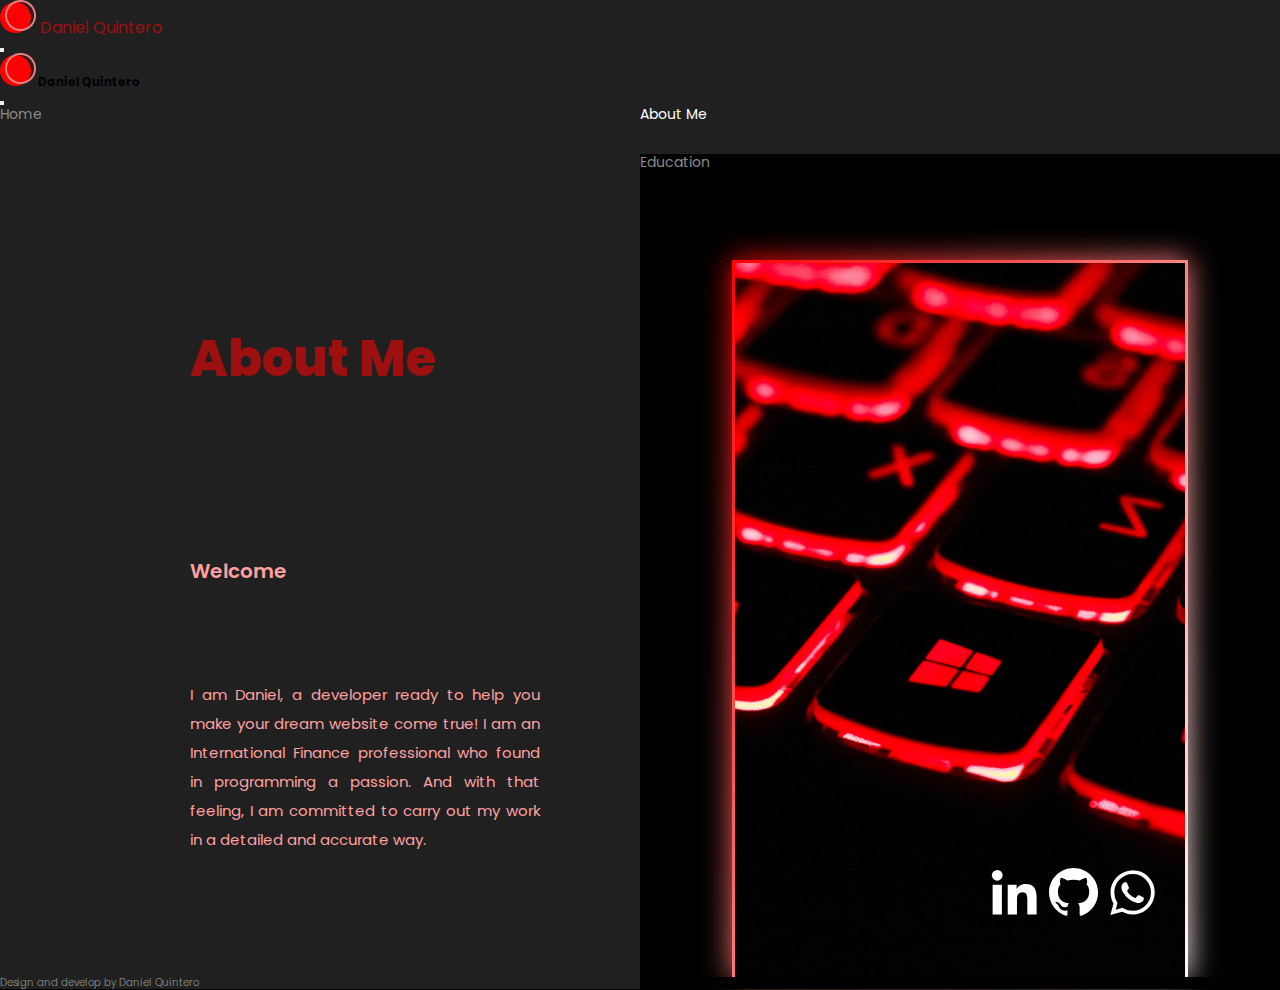
==== commit c4fd5207: "all section full responsive toggle bar bs" ====
--- a/Contenido/aboutme.html
+++ b/Contenido/aboutme.html
@@ -19,7 +19,7 @@
     <header>
         <nav class="navbar navbar-expand-lg navbar-dark bg-light col-12">
             <div class="container-fluid col-6">
-              <a class="navbar-brand" href="../index.html"> <img class="img-fluid" src="../logos-y-nav/Logored.png" alt="logo"> Daniel Quintero</a>
+              <a class="navbar-brand luzAbout" href="../index.html"> <img class="img-fluid" src="../logos-y-nav/Logored.png" alt="logo"> Daniel Quintero</a>
              
             </div>
             <div class="container-fluid col-6 justify-content-end bg-black">
--- a/style/style.css
+++ b/style/style.css
@@ -708,7 +708,7 @@
 }
 
 .luzContact:hover {
-    color: #EBB1FF
+    color: #EBB1FF !important;
 }
 
 /* // Small devices (landscape phones, less than 768px) */
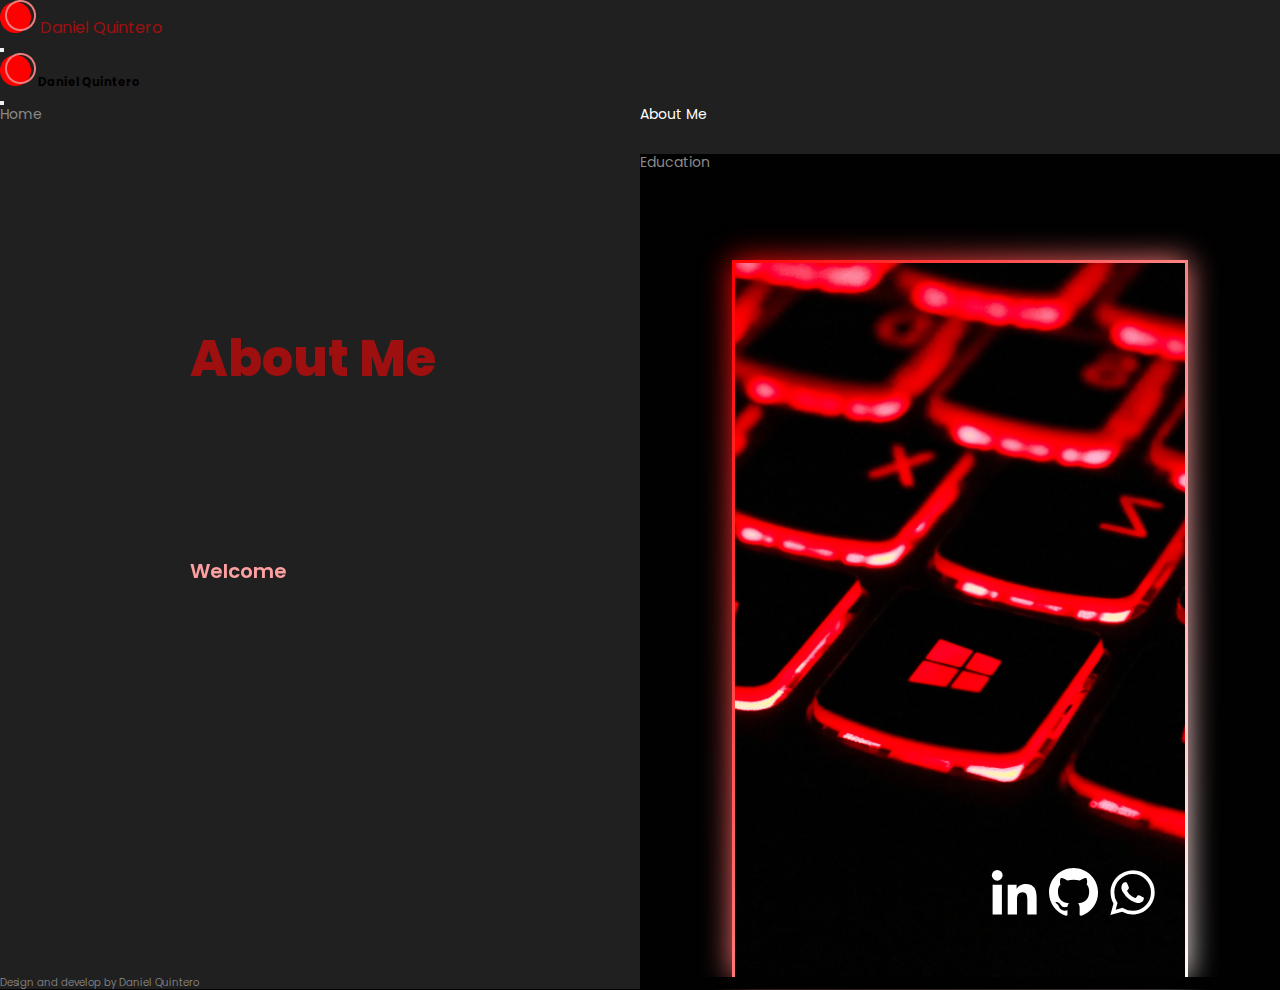
==== commit ae963b9f: "add animation on all sections" ====
--- a/Contenido/aboutme.html
+++ b/Contenido/aboutme.html
@@ -5,6 +5,7 @@
     <meta charset="UTF-8">
     <meta http-equiv="X-UA-Compatible" content="IE=edge">
     <meta name="viewport" content="width=device-width, initial-scale=1.0">
+    <link href="https://unpkg.com/aos@2.3.1/dist/aos.css" rel="stylesheet">
     <link href="https://cdn.jsdelivr.net/npm/bootstrap@5.1.3/dist/css/bootstrap.min.css" rel="stylesheet" integrity="sha384-1BmE4kWBq78iYhFldvKuhfTAU6auU8tT94WrHftjDbrCEXSU1oBoqyl2QvZ6jIW3" crossorigin="anonymous">
     <link rel="stylesheet" href="../style/normalize.css">
     <link rel="stylesheet" href="../style/style.css">
@@ -60,11 +61,11 @@
     <main>
         <article>
             <section class="leftContent">
-                <h1 class="mainTittleAbout">
+                <h1 class="mainTittleAbout" data-aos="fade-up" data-aos-offset="300" data-aos-easing="ease-in-sine" data-aos-duration="750">
                    About Me
                 </h1>
-                <h2 class="mainSubtittleAbout">Welcome</h2>
-                <p class="mainTextAbout">I am Daniel, a developer ready to help you make your dream website come true!
+                <h2 class="mainSubtittleAbout" data-aos="fade-left" data-aos-offset="300" data-aos-easing="ease-in-sine" data-aos-duration="1000">Welcome</h2>
+                <p class="mainTextAbout"  data-aos="fade-right" data-aos-offset="300" data-aos-easing="ease-in-sine" data-aos-duration="1250">I am Daniel, a developer ready to help you make your dream website come true!
                     I am an International Finance professional who found in programming a passion. And with that feeling, I am committed to carry out my work in a detailed and accurate way. </p>
 
             </section>
@@ -89,6 +90,10 @@
         <div class="rigthFooter"></div>
     </footer>
     <script src="https://cdn.jsdelivr.net/npm/bootstrap@5.1.3/dist/js/bootstrap.bundle.min.js" integrity="sha384-ka7Sk0Gln4gmtz2MlQnikT1wXgYsOg+OMhuP+IlRH9sENBO0LRn5q+8nbTov4+1p" crossorigin="anonymous"></script>
+    <script src="https://unpkg.com/aos@2.3.1/dist/aos.js"></script>
+    <script>
+      AOS.init();
+    </script>
 </body>
 
 </html>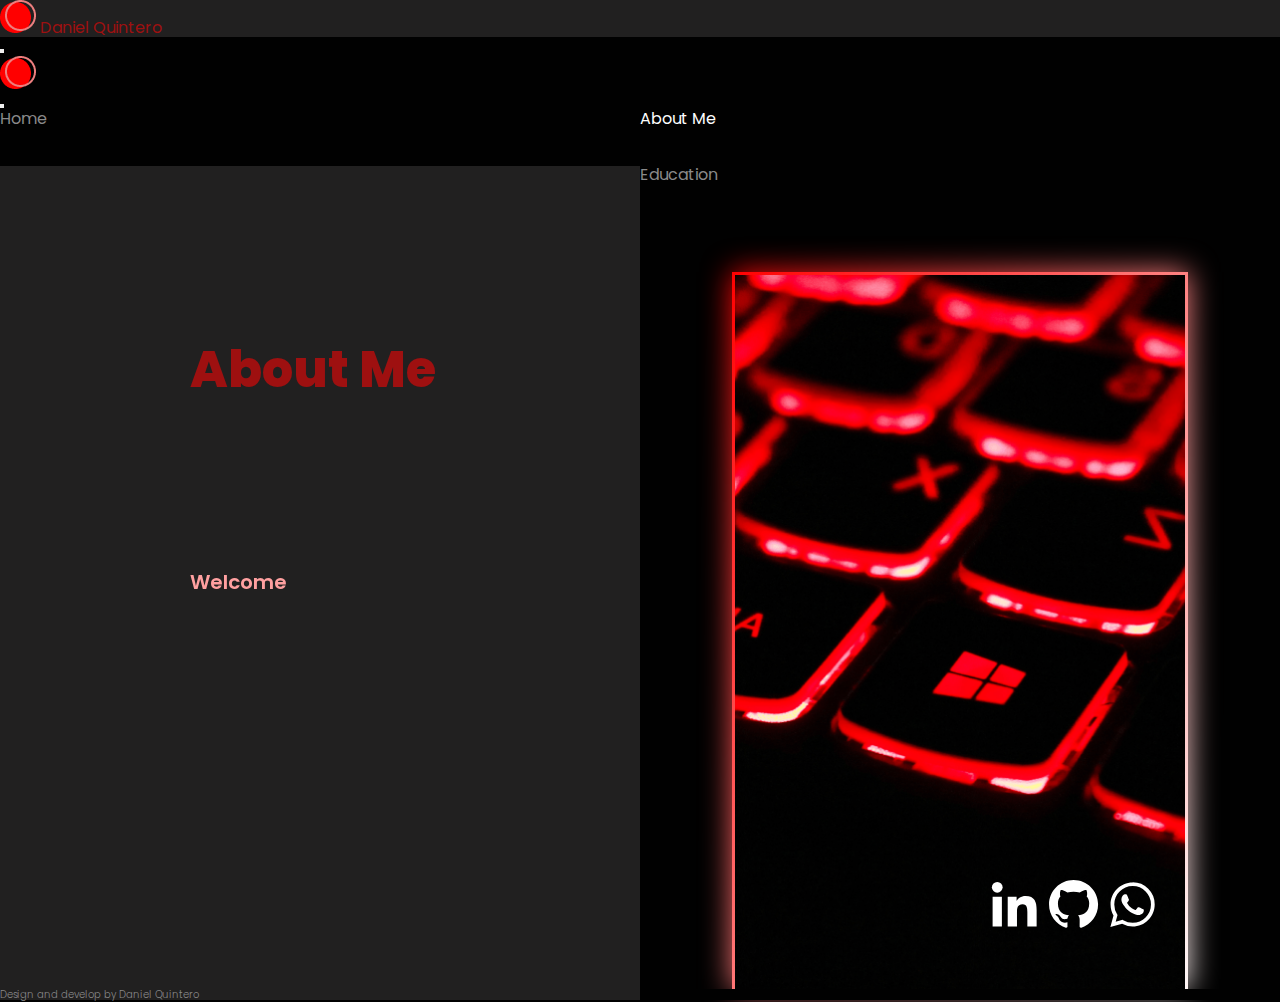
==== commit 4b152078: "SEO optimization" ====
--- a/Contenido/aboutme.html
+++ b/Contenido/aboutme.html
@@ -5,6 +5,8 @@
     <meta charset="UTF-8">
     <meta http-equiv="X-UA-Compatible" content="IE=edge">
     <meta name="viewport" content="width=device-width, initial-scale=1.0">
+    <meta name="description" content="here you can know something about me">
+    <meta name="keywords" content="about me, know me, who i am?, professional in finance in international trade,front end web developer "> 
     <link href="https://unpkg.com/aos@2.3.1/dist/aos.css" rel="stylesheet">
     <link href="https://cdn.jsdelivr.net/npm/bootstrap@5.1.3/dist/css/bootstrap.min.css" rel="stylesheet" integrity="sha384-1BmE4kWBq78iYhFldvKuhfTAU6auU8tT94WrHftjDbrCEXSU1oBoqyl2QvZ6jIW3" crossorigin="anonymous">
     <link rel="stylesheet" href="../style/normalize.css">
@@ -12,7 +14,7 @@
     <link rel="preconnect" href="https://fonts.googleapis.com">
     <link rel="preconnect" href="https://fonts.gstatic.com" crossorigin>
     <link href="https://fonts.googleapis.com/css2?family=Poppins:wght@500&display=swap" rel="stylesheet">
-    <title>About Me</title>
+    <title>About-Me</title>
 
 </head>
 
--- a/style/style.css
+++ b/style/style.css
@@ -1,1425 +1,1262 @@
+@import url("https://fonts.googleapis.com/css2?family=Poppins:wght@500&display=swap");
 * {
-    margin: 0;
-    padding: 0;
-    box-sizing: border-box;
+  margin: 0;
+  padding: 0;
+  box-sizing: border-box;
+}
+
+.multiColor--color1 {
+  color: #9E1010;
+}
+
+.multiColor--color2 {
+  color: #FAFF00;
+}
+
+.multiColor--color3 {
+  color: #001EBA;
+}
+
+.multiColor--color4 {
+  color: #FEFEFE;
+}
+
+.multiColor--color5 {
+  color: #EBB1FF;
+}
+
+.multiColor--color6 {
+  color: #FFA0A0;
+}
+
+.multiColor--color7 {
+  color: #FFA0A0;
+}
+
+.multiColor--color8 {
+  color: #B3B1FF;
+}
+
+.multiColor--color9 {
+  color: #00b7ff;
+}
+
+.multiColor--color10 {
+  color: #ff8800;
 }
 
 body {
+  height: 100vh;
+  width: 100vw;
+  display: grid;
+  grid-template-columns: repeat(2, 50%);
+  background-color: #010101;
+}
+
+header {
+  display: grid;
+  grid-template-columns: repeat(2, 100%);
+  grid-template-rows: 100%;
+  grid-column: 1/3;
+  grid-row: 1/2;
+}
+
+.bg-light {
+  background-color: #212020 !important;
+}
+
+.bg-black {
+  background-color: #010101 !important;
+}
+
+.navbar-brand {
+  font-size: 16px;
+  font-family: poppins;
+}
+
+.navBarStyle {
+  font-size: 16px;
+  font-family: poppins;
+}
+
+.navbar-dark .navbar-nav .nav-link {
+  color: #8A8A8A;
+}
+
+.bg-black {
+  height: 100%;
+}
+
+.navbar {
+  padding-top: 0;
+  padding-bottom: 0;
+}
+
+.offcanvas-title {
+  color: #010101;
+}
+
+a {
+  text-decoration: none;
+  color: #FEFEFE;
+  font-family: poppins;
+}
+
+ul {
+  display: grid;
+  grid-template-columns: repeat(2, 50%);
+  grid-template-rows: 100%;
+  list-style: none;
+}
+
+main {
+  display: grid;
+  grid-column: 1/3;
+  grid-row: 2/3;
+}
+
+article {
+  display: grid;
+  grid-template-columns: repeat(2, 50%);
+}
+
+footer {
+  z-index: 10;
+  grid-column: 1/3;
+  grid-row: 3/4;
+  display: grid;
+  grid-template-columns: repeat(2, 1fr);
+  grid-template-rows: 1fr;
+  align-items: end;
+  font-family: poppins;
+  font-style: normal;
+  font-weight: 300;
+  font-size: 10px;
+  color: #8A8A8A;
+  background-color: #212020;
+}
+
+.rigthFooter {
+  z-index: 10;
+  width: 100%;
+  height: 100%;
+  background-color: #010101;
+}
+
+.nav-link,
+.navbar-dark {
+  color: #8A8A8A;
+  font-family: poppins;
+  font-size: 16px;
+}
+
+.leftContent {
+  display: grid;
+  grid-template-columns: 100%;
+  grid-template-rows: 25% 15% 15% auto;
+  background-color: #212020;
+  align-items: center;
+  align-content: space-evenly;
+}
+
+.leftContentContact {
+  display: grid;
+  grid-template-columns: 100%;
+  grid-template-rows: 25% auto;
+  background-color: #212020;
+  align-items: center;
+  justify-items: center;
+}
+
+.mainTittle {
+  font-family: poppins;
+  font-style: normal;
+  font-weight: 800;
+  font-size: 50px;
+  color: #FEFEFE;
+  width: 366px;
+  height: 70px;
+  margin-left: 121px;
+  line-height: 65px;
+}
+
+.mainTittleAbout {
+  color: #9E1010;
+  font-family: poppins;
+  font-style: normal;
+  font-weight: 800;
+  font-size: 50px;
+  height: 11px;
+  line-height: 65px;
+  margin-left: 121px;
+}
+
+.mainTittleProjects {
+  color: #FAFF00;
+  font-family: poppins;
+  font-style: normal;
+  font-weight: 800;
+  font-size: 50px;
+  height: 11px;
+  line-height: 65px;
+}
+
+.mainTittleEducation {
+  color: #001EBA;
+  font-family: poppins;
+  font-style: normal;
+  font-weight: 800;
+  font-size: 50px;
+  height: 11px;
+  line-height: 65px;
+}
+
+.mainTittleContact {
+  color: #EBB1FF;
+  font-family: poppins;
+  font-style: normal;
+  font-weight: 800;
+  font-size: 50px;
+  height: 11px;
+  line-height: 65px;
+}
+
+.mainSubtittle {
+  width: 254px;
+  height: 20px;
+  font-family: poppins;
+  font-style: normal;
+  font-weight: 600;
+  font-size: 20px;
+  color: #CFCFCF;
+  margin-left: 121px;
+}
+
+.mainSubtittleAbout {
+  color: #FFA0A0;
+  width: 254px;
+  height: 20px;
+  font-family: poppins;
+  font-style: normal;
+  font-weight: 600;
+  font-size: 20px;
+  margin-left: 121px;
+}
+
+.mainSubtittleProjects {
+  color: #FAFF00;
+  width: 287px;
+  height: 20px;
+  font-family: poppins;
+  font-style: normal;
+  font-weight: 600;
+  font-size: 20px;
+  margin-left: 121px;
+}
+
+.mainSubtittleEducation {
+  width: 254px;
+  height: 20px;
+  font-family: poppins;
+  font-style: normal;
+  font-weight: 600;
+  font-size: 20px;
+  color: #00b7ff;
+  margin-left: 121px;
+}
+
+.mainText {
+  margin-left: 121px;
+  font-family: poppins;
+  line-height: 29px;
+  font-style: normal;
+  font-weight: normal;
+  font-size: 15px;
+  color: #CFCFCF;
+  width: 460px;
+  text-align: justify;
+}
+
+.mainTextAbout {
+  color: #FFA0A0;
+  margin-left: 121px;
+  font-family: poppins;
+  line-height: 29px;
+  font-style: normal;
+  font-weight: normal;
+  font-size: 15px;
+  width: 460px;
+  text-align: justify;
+}
+
+.mainTextProjects {
+  color: #ff8800;
+  margin-left: 121px;
+  font-family: poppins;
+  line-height: 29px;
+  font-style: normal;
+  font-weight: normal;
+  font-size: 15px;
+  width: 460px;
+  text-align: justify;
+}
+
+.mainTextEducation {
+  color: #B3B1FF;
+  margin-left: 121px;
+  font-family: poppins;
+  line-height: 29px;
+  font-style: normal;
+  font-weight: normal;
+  font-size: 15px;
+  width: 460px;
+  text-align: justify;
+}
+
+.buton {
+  display: flex;
+  justify-content: center;
+}
+
+.portfolio {
+  background-color: #FEFEFE;
+  border-radius: 50px;
+  width: 176px;
+  height: 63px;
+  border: none;
+  font-family: poppins;
+  font-style: normal;
+  font-weight: 500;
+  font-size: 18px;
+  line-height: 27px;
+  color: #010101;
+  margin-right: 22px;
+}
+
+.ListProjects {
+  display: flex;
+  flex-direction: column;
+  margin-left: 270px;
+  font-family: poppins;
+  font-style: normal;
+  font-weight: normal;
+  font-size: 16px;
+  height: 100px;
+  justify-content: space-around;
+}
+
+.form-contact {
+  width: 500px;
+  height: 480px;
+  margin-top: 15%;
+  background-color: #010101;
+  margin-left: 127px;
+  padding: 30px;
+  border-radius: 4px;
+  font-family: poppins;
+  box-shadow: 7px 13px 37px black;
+}
+
+.form-contact h4 {
+  font-size: 26px;
+  margin-bottom: 30px;
+  color: #EBB1FF;
+  text-align: center;
+}
+
+.controls {
+  width: 100%;
+  height: 60px;
+  text-align: center;
+  margin-bottom: 15px;
+  border-radius: 4px;
+  background-color: #212020;
+  font-size: 18px;
+  border-color: #EBB1FF;
+}
+
+.butons {
+  width: 100%;
+  border: none;
+  padding: 12px;
+  margin-top: 30px;
+  font-size: 16px;
+  color: #010101;
+  background-color: #EBB1FF;
+}
+
+.curriculum {
+  font-family: poppins;
+  font-style: normal;
+  font-weight: normal;
+  font-size: 18px;
+  line-height: 27px;
+  color: #FEFEFE;
+  background-color: transparent;
+  border: none;
+  text-decoration: underline;
+  margin-left: 22px;
+}
+
+.rightContent {
+  display: grid;
+  align-content: center;
+  justify-content: space-around;
+  margin-top: 10%;
+}
+
+.gridCertificates {
+  display: grid;
+  grid-template-columns: 1fr 1fr;
+  grid-template-rows: 1fr;
+  width: 100%;
+  justify-items: center;
+}
+
+.google1 {
+  display: grid;
+  background-image: url(../Images/certificado-google-html-1.jpg);
+  grid-column: 1/2;
+  background-size: cover;
+  background-repeat: no-repeat;
+  width: 300px;
+  height: 200px;
+}
+
+.google2 {
+  display: grid;
+  background-image: url(../Images/certificado-google-html-2.jpg);
+  grid-column: 2/3;
+  width: 300px;
+  height: 200px;
+  background-size: cover;
+  background-repeat: no-repeat;
+}
+
+.mydiv, .mydivContact, .mydivEducation, .mydivProjects, .mydivAbout {
+  display: flex;
+  position: relative;
+  margin: 10% auto 0;
+  width: 450px;
+  height: 714px;
+  background-image: url(../Images/hero-image.png);
+  background-size: cover;
+  background-repeat: no-repeat;
+  background-position-y: center;
+  flex-direction: column;
+  justify-content: flex-end;
+  align-items: flex-end;
+}
+
+.animate-bg:before,
+.animate-bg:after {
+  content: "";
+  position: absolute;
+  left: -3px;
+  top: -3px;
+  background: linear-gradient(120deg, black, white, gray);
+  background-size: 300%;
+  width: calc(100% + 6px);
+  height: calc(100% + 3px);
+  z-index: -1;
+  animation: BGgradient 10s infinite;
+}
+
+.mydivAbout {
+  background-image: url(../Images/about.png);
+}
+
+.animate-bgAbout:before,
+.animate-bgAbout:after {
+  content: "";
+  position: absolute;
+  left: -3px;
+  top: -3px;
+  background: linear-gradient(120deg, red, white, #f08888);
+  background-size: 300%;
+  width: calc(100% + 6px);
+  height: calc(100% + 3px);
+  z-index: -1;
+  animation: BGgradient 10s infinite;
+}
+
+.mydivProjects {
+  background-image: url(../Images/projects.jpg);
+}
+
+.animate-bgProjects:before,
+.animate-bgProjects:after {
+  content: "";
+  position: absolute;
+  left: -3px;
+  top: -3px;
+  background: linear-gradient(120deg, white, #ffee00, #ff1e1e);
+  background-size: 300%;
+  width: calc(100% + 6px);
+  height: calc(100% + 3px);
+  z-index: -1;
+  animation: BGgradient 10s infinite;
+}
+
+.mydivEducation {
+  background-image: url(../Images/education.jpg);
+  background-position-x: -45px;
+}
+
+.animate-bgEducation:before,
+.animate-bgEducation:after {
+  content: "";
+  position: absolute;
+  left: -3px;
+  top: -3px;
+  background: linear-gradient(120deg, #0400ff, white, #00a2ff);
+  background-size: 300%;
+  width: calc(100% + 6px);
+  height: calc(100% + 3px);
+  z-index: -1;
+  animation: BGgradient 10s infinite;
+}
+
+.mydivContact {
+  background-image: url(../Images/contact.jpg);
+}
+
+.animate-bgContact:before,
+.animate-bgContact:after {
+  content: "";
+  position: absolute;
+  left: -3px;
+  top: -3px;
+  background: linear-gradient(120deg, #ef43ff, white, fuchsia);
+  background-size: 300%;
+  width: calc(100% + 6px);
+  height: calc(100% + 3px);
+  z-index: -1;
+  animation: BGgradient 10s infinite;
+}
+
+@keyframes BGgradient {
+  0% {
+    background-position: 0% 200%;
+  }
+  50% {
+    background-position: 200% 0%;
+  }
+  100% {
+    background-position: 0% 330%;
+  }
+}
+.animate-bg:after {
+  filter: blur(15px);
+}
+
+.animate-bgAbout:after {
+  filter: blur(15px);
+}
+
+.animate-bgProjects:after {
+  filter: blur(15px);
+}
+
+.animate-bgEducation:after {
+  filter: blur(15px);
+}
+
+.animate-bgContact:after {
+  filter: blur(15px);
+}
+
+.socialMedia {
+  z-index: 30;
+  width: 177px;
+  height: 59px;
+  display: flex;
+  padding-bottom: 50px;
+  padding-right: 30px;
+}
+
+.git {
+  background-image: url(../social-media/bxl-github.svg);
+  background-repeat: no-repeat;
+  background-size: cover;
+  width: 59px;
+  height: 59px;
+}
+
+.linkedin {
+  width: 59px;
+  height: 59px;
+  background-image: url(../social-media/bxl-linkedin.svg);
+  background-repeat: no-repeat;
+  background-size: cover;
+}
+
+.whatsapp {
+  width: 59px;
+  height: 59px;
+  background-image: url(../social-media/bxl-whatsapp.svg);
+  background-repeat: no-repeat;
+  background-size: cover;
+}
+
+.luzHome:hover {
+  color: #FEFEFE !important;
+}
+
+.luzAbout:hover {
+  color: #9E1010 !important;
+}
+
+.luzProjects:hover {
+  color: #FAFF00 !important;
+}
+
+.luzEducation:hover {
+  color: #001EBA !important;
+}
+
+.luzContact:hover {
+  color: #EBB1FF !important;
+}
+
+/* // Small devices (landscape phones, less than 768px) */
+@media (max-width: 768px) {
+  body {
+    background-color: #010101;
+    display: grid;
+    grid-template-rows: 1fr 4fr 1fr;
+    grid-template-columns: 1fr;
+    height: 100vh;
     width: 100vw;
-    height: 100vh;
+  }
+
+  .bg-black {
+    background-color: transparent !important;
+  }
+
+  header {
+    display: flex;
+    background-color: #010101;
+    width: 100%;
+  }
+
+  nav {
     display: grid;
-    grid-template-columns: repeat(2, 50%);
-    background-color: #010101;
-
-}
-
-header {
+    width: 100%;
+  }
+
+  main {
     display: grid;
-    grid-template-columns: repeat(2, 100%);
+  }
+
+  article {
+    display: grid;
+    grid-template-rows: repeat(2, 50%);
+    grid-template-columns: 100%;
+  }
+
+  footer {
+    display: grid;
+    z-index: -4;
+    width: 100%;
+    grid-column: 1/2;
+    grid-row: 3/4;
+    grid-template-columns: 100%;
     grid-template-rows: 100%;
-    grid-column: 1/3;
-    grid-row: 1/2;
-}
-
-.bg-light {
-    background-color: #212020 !important;
-}
-
-.navbar-brand {
-    font-size: 16px;
-    font-family: poppins;
-}
-
-.navBarStyle {
-    font-size: 14px;
-    font-family: poppins;
-}
-
-.navbar-dark .navbar-nav .nav-link {
-    color: #8A8A8A;
-}
-.bg-black {
-    height: 100%;
-}
-.navbar {
-    padding-top: 0;
-    padding-bottom: 0;
-}
-.offcanvas-title{
-    color: #010101;
-}
-a {
-    text-decoration: none;
-    color: #FEFEFE;
-    font-family: poppins;
-}
-
-
-ul {
-    display: grid;
-    grid-template-columns: repeat(2, 50%);
-    grid-template-rows: 100%;
-    list-style: none;
-}
-
-main {
-    display: grid;
-    grid-column: 1/3;
-    grid-row: 2/3;
-}
-
-article {
-    display: grid;
-    grid-template-columns: repeat(2, 50%);
-}
-
-footer {
-    z-index: 10;
-    grid-column: 1/3;
-    grid-row: 3/4;
-    display: grid;
-    grid-template-columns: repeat(2, 1fr);
-    grid-template-rows: 1fr;
     align-items: end;
-    font-family: Poppins;
+    font-family: poppins;
     font-style: normal;
     font-weight: 300;
     font-size: 10px;
     color: rgba(255, 255, 255, 0.5);
+    background-color: #010101;
+  }
+
+  .rigthFooter {
+    display: none;
+  }
+
+  .leftContent {
+    display: flex;
+    flex-direction: column;
     background-color: #212020;
-    }
-
-.rigthFooter {
-    z-index: 10;
+    justify-content: space-evenly;
+  }
+
+  .leftContentContact {
+    display: flex;
+    flex-direction: column;
+    background-color: #212020;
+  }
+
+  .mainTittle {
+    width: 280px;
+    font-family: poppins;
+    font-style: normal;
+    font-weight: 800;
+    font-size: 30px;
+    line-height: 130%;
+    text-align: center;
+    color: #FEFEFE;
+    margin-left: 0px;
+  }
+
+  .mainTittleAbout {
+    width: 280px;
+    font-family: poppins;
+    font-style: normal;
+    font-weight: 800;
+    font-size: 30px;
+    line-height: 130%;
+    text-align: center;
+    color: #9E1010;
+    margin-left: 0px;
+  }
+
+  .mainTittleProjects {
+    width: 280px;
+    font-family: poppins;
+    font-style: normal;
+    font-weight: 800;
+    font-size: 30px;
+    line-height: 130%;
+    text-align: center;
+    margin-left: 0px;
+  }
+
+  .mainTittleEducation {
+    width: 280px;
+    font-family: poppins;
+    font-style: normal;
+    font-weight: 800;
+    font-size: 30px;
+    line-height: 130%;
+    text-align: center;
+    margin-left: 0px;
+  }
+
+  .mainTittleContact {
+    width: 280px;
+    height: 23px;
+    font-family: poppins;
+    font-style: normal;
+    font-weight: 800;
+    font-size: 16px;
+    line-height: 130%;
+    text-align: center;
+    margin-left: 0px;
+  }
+
+  .mainSubtittle {
+    width: 260px;
+    font-family: poppins;
+    font-style: normal;
+    font-weight: 600;
+    font-size: 14px;
+    line-height: 21px;
+    margin-left: 0px;
+  }
+
+  .mainSubtittleAbout {
+    width: 260px;
+    font-family: poppins;
+    font-style: normal;
+    font-weight: 600;
+    font-size: 14px;
+    line-height: 21px;
+    margin-left: 0px;
+  }
+
+  .mainSubtittleProjects {
+    width: 260px;
+    font-family: poppins;
+    font-style: normal;
+    font-weight: 600;
+    font-size: 14px;
+    line-height: 21px;
+    margin-left: 0px;
+  }
+
+  .mainSubtittleEducation {
+    width: 260px;
+    font-family: poppins;
+    font-style: normal;
+    font-weight: 600;
+    font-size: 14px;
+    line-height: 21px;
+    margin-left: 0px;
+  }
+
+  .mainText {
+    width: 278px;
+    margin-left: 0px;
+    font-family: poppins;
+    font-style: normal;
+    font-weight: normal;
+    font-size: 14px;
+    line-height: 180.3%;
+    text-align: justify;
+  }
+
+  .mainTextAbout {
+    width: 278px;
+    margin-left: 0px;
+    font-family: poppins;
+    font-style: normal;
+    font-weight: normal;
+    font-size: 14px;
+    line-height: 180.3%;
+    text-align: justify;
+  }
+
+  .mainTextProjects {
+    width: 278px;
+    margin-left: 0px;
+    font-family: poppins;
+    font-style: normal;
+    font-weight: normal;
+    font-size: 14px;
+    line-height: 180.3%;
+    text-align: justify;
+  }
+
+  .form-contact h4 {
+    font-size: 14px;
+    margin-bottom: 0px;
+  }
+
+  .controls {
     width: 100%;
-    height: 100%;
-    background-color: #010101;
-}
-
-.navLeft {
-    display: grid;
-    grid-template-columns: 50% 50%;
-    grid-template-rows: 1fr;
-    grid-column: 1/2;
-    font-family: Poppins;
-    font-style: normal;
-    padding-left: 5%;
-    background-color: #212020;
-}
-
-.navLeftFlex {
-    display: flex;
+    height: 30px;
+    margin-bottom: 15px;
+    font-size: 10px;
+  }
+
+  .butons {
+    margin-top: 5px;
+    font-size: 13px;
+    height: 30px;
+  }
+
+  .mainTextEducation {
+    width: 278px;
+    margin-left: 0px;
+    font-family: poppins;
+    font-style: normal;
+    font-weight: normal;
+    font-size: 14px;
+    line-height: 180.3%;
+    text-align: justify;
+  }
+
+  .form-contact {
+    width: 250px;
+    height: 280px;
+    margin-left: 0px;
+    margin-top: 0;
+    padding: 15px;
+  }
+
+  .ListProjects {
+    margin-left: 0px;
     align-items: center;
-}
-
-.navRigthFlex {
-    display: flex;
     justify-content: space-around;
-    align-items: center;
-    flex-wrap: wrap;
-}
-
-.logo {
-    width: 36px;
-    height: 33px;
-    background-image: url(../logos-y-nav/logo.png);
-    background-size: cover;
-    background-repeat: no-repeat;
-    background-position: center;
-    margin-right: 2%;
-}
-
-.logoAbout {
-    width: 36px;
-    height: 33px;
-    background-image: url(../logos-y-nav/Logored.png);
-    background-size: cover;
-    background-repeat: no-repeat;
-    background-position: center;
-    margin-right: 2%;
-}
-
-.logoProjects {
-    width: 36px;
-    height: 33px;
-    background-image: url(../logos-y-nav/logoyellow.png);
-    background-size: cover;
-    background-repeat: no-repeat;
-    background-position: center;
-    margin-right: 2%;
-}
-
-.logoEducation {
-    width: 36px;
-    height: 33px;
-    background-image: url(../logos-y-nav/logoblue.png);
-    background-size: cover;
-    background-repeat: no-repeat;
-    background-position: center;
-    margin-right: 2%;
-}
-
-.logoContact {
-    width: 36px;
-    height: 33px;
-    background-image: url(../logos-y-nav/logopink.png);
-    background-size: cover;
-    background-repeat: no-repeat;
-    background-position: center;
-    margin-right: 2%;
-}
-
-.navRigth {
-    display: grid;
-    grid-column: 2/3;
-    grid-template-columns: 100%;
-    align-items: center;
-    font-family: poppins;
-    font-style: normal;
-}
-
-.nav-link, .navbar-dark {
-    color: #8A8A8A;
-    font-family: poppins;
-    font-size: 14px;
-}
-
-.local {
-    color: #FEFEFE;
-}
-
-.leftContent {
-    display: grid;
-    grid-template-columns: 100%;
-    grid-template-rows: 25% 15% 15% auto;
-    background-color: #212020;
-    align-items: center;
-    align-content: space-evenly;
-}
-
-.leftContentContact {
-    display: grid;
-    grid-template-columns: 100%;
-    grid-template-rows: 25% auto;
-    background-color: #212020;
-    align-items: center;
-    justify-items: center;
-
-}
-
-.mainTittle {
-
-    font-family: Poppins;
-    font-style: normal;
-    font-weight: 800;
-    font-size: 50px;
-    color: #FEFEFE;
-    width: 366px;
-    height: 70px;
-    margin-left: 121px;
-    line-height: 65px;
-}
-
-.mainTittleAbout {
-    color: #9E1010;
-    font-family: Poppins;
-    font-style: normal;
-    font-weight: 800;
-    font-size: 50px;
-    height: 11px;
-    line-height: 65px;
-    margin-left: 121px;
-}
-
-.mainTittleProjects {
-    color: #FAFF00;
-    font-family: Poppins;
-    font-style: normal;
-    font-weight: 800;
-    font-size: 50px;
-    height: 11px;
-    line-height: 65px;
-}
-
-.mainTittleEducation {
-    color: #001EBA;
-    font-family: Poppins;
-    font-style: normal;
-    font-weight: 800;
-    font-size: 50px;
-    height: 11px;
-    line-height: 65px;
-}
-
-.mainTittleContact {
-    color: #EBB1FF;
-    font-family: Poppins;
-    font-style: normal;
-    font-weight: 800;
-    font-size: 50px;
-    height: 11px;
-    line-height: 65px;
-}
-
-.mainSubtittle {
-    width: 254px;
-    height: 20px;
-    font-family: Poppins;
-    font-style: normal;
-    font-weight: 600;
-    font-size: 20px;
-    color: #CFCFCF;
-    margin-left: 121px;
-}
-
-.mainSubtittleAbout {
-    color: #FFA0A0;
-    width: 254px;
-    height: 20px;
-    font-family: Poppins;
-    font-style: normal;
-    font-weight: 600;
-    font-size: 20px;
-    margin-left: 121px;
-}
-
-.mainSubtittleProjects {
-    color: #FAFF00;
-    width: 287px;
-    height: 20px;
-    font-family: Poppins;
-    font-style: normal;
-    font-weight: 600;
-    font-size: 20px;
-    margin-left: 121px;
-}
-
-.mainSubtittleEducation {
-    width: 254px;
-    height: 20px;
-    font-family: Poppins;
-    font-style: normal;
-    font-weight: 600;
-    font-size: 20px;
-    color: #00b7ff;
-    margin-left: 121px;
-}
-
-.mainText {
-    margin-left: 121px;
-    font-family: Poppins;
-    line-height: 29px;
-    font-style: normal;
-    font-weight: normal;
-    font-size: 15px;
-    color: #CFCFCF;
-    width: 460px;
-    text-align: justify;
-}
-
-.mainTextAbout {
-    color: #FFA0A0;
-    margin-left: 121px;
-    font-family: Poppins;
-    line-height: 29px;
-    font-style: normal;
-    font-weight: normal;
-    font-size: 15px;
-    width: 460px;
-    text-align: justify;
-}
-
-.mainTextProjects {
-    color: #ff8800;
-    margin-left: 121px;
-    font-family: Poppins;
-    line-height: 29px;
-    font-style: normal;
-    font-weight: normal;
-    font-size: 15px;
-    width: 460px;
-    text-align: justify;
-}
-
-.mainTextEducation {
-    color: #B3B1FF;
-    margin-left: 121px;
-    font-family: Poppins;
-    line-height: 29px;
-    font-style: normal;
-    font-weight: normal;
-    font-size: 15px;
-    width: 460px;
-    text-align: justify;
-}
-
-.buton {
+  }
+
+  .google1 {
+    width: 150px;
+    height: 100px;
+  }
+
+  .google2 {
+    width: 150px;
+    height: 100px;
+  }
+
+  .buton {
     display: flex;
     justify-content: center;
-}
-
-.portfolio {
-    background-color: #FEFEFE;
-    border-radius: 50px;
-    width: 176px;
-    height: 63px;
-    border: none;
-    font-family: Poppins;
-    font-style: normal;
-    font-weight: 500;
-    font-size: 18px;
+  }
+
+  .portfolio {
+    font-size: 12px;
+    width: 118px;
+    height: 42px;
+  }
+
+  .curriculum {
+    font-size: 12px;
     line-height: 27px;
-    color: #010101;
-    margin-right: 22px;
-}
-
-.ListProjects {
-    display: flex;
-    flex-direction: column;
-    margin-left: 270px;
-    font-family: Poppins;
-    font-style: normal;
-    font-weight: normal;
-    font-size: 16px;
-    height: 100px;
-    justify-content: space-around;
-}
-
-.form-contact {
-    width: 500px;
-    height: 480px;
-    margin-top: 15%;
-    background-color: #010101;
-    margin-left: 127px;
-    padding: 30px;
-    border-radius: 4px;
-    font-family: Poppins;
-    box-shadow: 7px 13px 37px black
-}
-
-.form-contact h4 {
-    font-size: 26px;
-    margin-bottom: 30px;
-    color: #EBB1FF;
-    text-align: center;
-}
-
-.controls {
-    width: 100%;
-    height: 60px;
-    text-align: center;
-    margin-bottom: 15px;
-    border-radius: 4px;
-    background-color: rgba(33, 32, 32, 1);
-    font-size: 18px;
-    border-color: #EBB1FF;
-}
-
-.butons {
-    width: 100%;
-    border: none;
-    padding: 12px;
-    margin-top: 30px;
-    font-size: 16px;
-    color: #010101;
-    background-color: #EBB1FF;
-}
-
-.curriculum {
-    font-family: Poppins;
-    font-style: normal;
-    font-weight: normal;
-    font-size: 18px;
-    line-height: 27px;
-    color: #FEFEFE;
     background-color: transparent;
     border: none;
     text-decoration: underline;
-    margin-left: 22px;
-}
-
-.rightContent {
+    margin-left: 0px;
+  }
+
+  .rightContent {
     display: grid;
     align-content: center;
     justify-content: space-around;
-    margin-top: 10%;
-
-}
-
-.gridCertificates {
-    display: grid;
-    grid-template-columns: 1fr 1fr;
-    grid-template-rows: 1fr;
-    width: 100%;
+    margin-bottom: 57px;
+  }
+
+  .mydiv, .mydivAbout, .mydivProjects, .mydivEducation, .mydivContact {
+    width: 274px;
+    height: 359px;
+  }
+
+  .mydivAbout {
+    width: 274px;
+    height: 359px;
+  }
+
+  .mydivProjects {
+    width: 274px;
+    height: 359px;
+    background-position-y: -59px;
+  }
+
+  .socialMedia {
+    z-index: 30;
+    margin-bottom: 5%;
+    align-items: flex-end;
+    display: flex;
+    width: 114px;
+    padding-bottom: 0px;
+    padding-right: 137px;
+  }
+
+  .mydivEducation {
+    width: 274px;
+    height: 359px;
+    background-position-x: -3px;
+  }
+
+  .mydivContact {
+    width: 274px;
+    height: 359px;
+  }
+
+  .git {
+    background-image: url(../social-media/bxl-github.svg);
+    background-repeat: no-repeat;
+    background-size: cover;
+    width: 37px;
+    height: 37px;
+  }
+
+  .linkedin {
+    width: 37px;
+    height: 37px;
+    background-image: url(../social-media/bxl-linkedin.svg);
+    background-repeat: no-repeat;
+    background-size: cover;
+  }
+
+  .whatsapp {
+    width: 37px;
+    height: 37px;
+    background-image: url(../social-media/bxl-whatsapp.svg);
+    background-repeat: no-repeat;
+    background-size: cover;
+  }
+}
+@media (max-width: 991px) {
+  .nav-link-active {
+    color: #010101;
+  }
+
+  .navbar-dark .navbar-toggler {
+    color: transparent;
+    border-color: transparent !important;
+  }
+}
+/* // Medium devices (tablets, less than 992px) */
+@media (min-width: 769px) {
+  .leftContent {
     justify-items: center;
-}
-
-.google1 {
-    display: grid;
-    background-image: url(../Images/certificado-google-html-1.jpg);
-    grid-column: 1/2;
-    background-size: cover;
-    background-repeat: no-repeat;
-    width: 300px;
-    height: 200px;
-
-}
-
-.google2 {
-    display: grid;
-    background-image: url(../Images/certificado-google-html-2.jpg);
-    grid-column: 2/3;
-    width: 300px;
-    height: 200px;
-    background-size: cover;
-    background-repeat: no-repeat;
-}
-
-.mydiv {
-    display: flex;
-    position: relative;
-    margin: 10% auto 0;
-    width: 450px;
-    height: 714px;
-    background-image: url(../Images/hero-image.png);
-    background-size: cover;
-    background-repeat: no-repeat;
-    background-position-y: center;
-    flex-direction: column;
-    justify-content: flex-end;
-    align-items: flex-end;
-
-}
-
-.animate-bg:before,
-.animate-bg:after {
-    content: '';
-    position: absolute;
-    left: -3px;
-    top: -3px;
-    background: linear-gradient(120deg, black, white, gray);
-    background-size: 300%;
-    width: calc(100% + 6px);
-    height: calc(100% + 3px);
-    z-index: -1;
-    animation: BGgradient 10s infinite;
-}
-
-.mydivAbout {
-    display: flex;
-    position: relative;
-    margin: 10% auto 0;
-    width: 450px;
-    height: 714px;
-    background-image: url(../Images/about.png);
-    background-size: cover;
-    background-repeat: no-repeat;
-    flex-direction: column;
-    justify-content: flex-end;
-    align-items: flex-end;
-    background-position: center;
-
-}
-
-.animate-bgAbout:before,
-.animate-bgAbout:after {
-    content: '';
-    position: absolute;
-    left: -3px;
-    top: -3px;
-    background: linear-gradient(120deg, rgb(255, 0, 0), rgb(255, 255, 255), rgb(240, 136, 136));
-    background-size: 300%;
-    width: calc(100% + 6px);
-    height: calc(100% + 3px);
-    z-index: -1;
-    animation: BGgradient 10s infinite;
-}
-
-.mydivProjects {
-    display: flex;
-    position: relative;
-    margin: 10% auto 0;
-    width: 450px;
-    height: 714px;
-    background-image: url(../Images/projects.jpg);
-    background-size: cover;
-    background-repeat: no-repeat;
-    flex-direction: column;
-    justify-content: flex-end;
-    align-items: flex-end;
-
-}
-
-.animate-bgProjects:before,
-.animate-bgProjects:after {
-    content: '';
-    position: absolute;
-    left: -3px;
-    top: -3px;
-    background: linear-gradient(120deg, rgb(255, 255, 255), rgb(255, 238, 0), rgb(255, 30, 30));
-    background-size: 300%;
-    width: calc(100% + 6px);
-    height: calc(100% + 3px);
-    z-index: -1;
-    animation: BGgradient 10s infinite;
-}
-
-.mydivEducation {
-    display: flex;
-    position: relative;
-    margin: 10% auto 0;
-    width: 450px;
-    height: 714px;
-    background-image: url(../Images/education.jpg);
-    background-size: cover;
-    background-repeat: no-repeat;
-    flex-direction: column;
-    justify-content: flex-end;
-    align-items: flex-end;
-
-}
-
-.animate-bgEducation:before,
-.animate-bgEducation:after {
-    content: '';
-    position: absolute;
-    left: -3px;
-    top: -3px;
-    background: linear-gradient(120deg, rgb(4, 0, 255), rgb(255, 255, 255), rgb(0, 162, 255));
-    background-size: 300%;
-    width: calc(100% + 6px);
-    height: calc(100% + 3px);
-    z-index: -1;
-    animation: BGgradient 10s infinite;
-}
-
-.mydivContact {
-    display: flex;
-    position: relative;
-    margin: 10% auto 0;
-    width: 450px;
-    height: 714px;
-    background-image: url(../Images/contact.jpg);
-    background-size: cover;
-    background-repeat: no-repeat;
-    flex-direction: column;
-    justify-content: flex-end;
-    align-items: flex-end;
-    background-position: center;
-
-}
-
-.animate-bgContact:before,
-.animate-bgContact:after {
-    content: '';
-    position: absolute;
-    left: -3px;
-    top: -3px;
-    background: linear-gradient(120deg, rgb(239, 67, 255), rgb(255, 255, 255), rgb(255, 0, 255));
-    background-size: 300%;
-    width: calc(100% + 6px);
-    height: calc(100% + 3px);
-    z-index: -1;
-    animation: BGgradient 10s infinite;
-}
-
-@keyframes BGgradient {
-    0% {
-        background-position: 0% 200%;
-    }
-
-    50% {
-        background-position: 200% 0%;
-    }
-
-    100% {
-        background-position: 0% 330%;
-    }
-}
-
-.animate-bg:after {
-    filter: blur(15px);
-}
-
-.animate-bgAbout:after {
-    filter: blur(15px);
-}
-
-.animate-bgProjects:after {
-    filter: blur(15px);
-}
-
-.animate-bgEducation:after {
-    filter: blur(15px);
-}
-
-.animate-bgContact:after {
-    filter: blur(15px);
-}
-
-.socialMedia {
+  }
+
+  .mainTittle {
+    width: 366px;
+    margin-left: 0px;
+  }
+
+  .mainTittleAbout {
+    width: 366px;
+    margin-left: 0px;
+  }
+
+  .mainTittleProjects {
+    width: 366px;
+    margin-left: 0px;
+  }
+
+  .mainTittleEducation {
+    width: 366px;
+    margin-left: 0px;
+  }
+
+  .mainText {
+    margin-left: 0px;
+    width: 350px;
+  }
+
+  .mainTextAbout {
+    margin-left: 0px;
+    width: 350px;
+  }
+
+  .mainTextProjects {
+    margin-left: 0px;
+    width: 350px;
+  }
+
+  .mainTextEducation {
+    margin-left: 0px;
+    width: 350px;
+  }
+
+  .mainTextContact {
+    margin-left: 0px;
+    width: 350px;
+  }
+
+  .ListProjects {
+    margin-left: 85px;
+  }
+
+  .mainSubtittle {
+    margin-left: 0px;
+  }
+
+  .mainSubtittleAbout {
+    margin-left: 0px;
+  }
+
+  .mainSubtittleProjects {
+    margin-left: 0px;
+  }
+
+  .mainSubtittleEducation {
+    margin-left: 0px;
+  }
+
+  .google1 {
+    width: 190px;
+    height: 100px;
+  }
+
+  .google2 {
+    width: 190px;
+    height: 100px;
+  }
+
+  .mydiv, .mydivAbout, .mydivProjects, .mydivEducation, .mydivContact {
+    width: 340px;
+    height: 607px;
+  }
+
+  .mydivAbout {
+    width: 340px;
+    height: 607px;
+  }
+
+  .mydivProjects {
+    width: 340px;
+    height: 607px;
+  }
+
+  .mydivEducation {
+    width: 340px;
+    height: 607px;
+  }
+
+  .socialMedia {
     z-index: 30;
     width: 177px;
     height: 59px;
     display: flex;
-    padding-bottom: 50px;
+    padding-bottom: 114px;
     padding-right: 30px;
-
-}
-
-.git {
-    background-image: url(../social-media/bxl-github.svg);
-    background-repeat: no-repeat;
-    background-size: cover;
-    width: 59px;
-    height: 59px;
-}
-
-.linkedin {
-    width: 59px;
-    height: 59px;
-    background-image: url(../social-media/bxl-linkedin.svg);
-    background-repeat: no-repeat;
-    background-size: cover;
-}
-
-.whatsapp {
-    width: 59px;
-    height: 59px;
-    background-image: url(../social-media/bxl-whatsapp.svg);
-    background-repeat: no-repeat;
-    background-size: cover;
-}
-
-.luzHome:hover {
-    color: #FEFEFE !important;
-}
-
-.luzAbout:hover {
-    color: #9E1010 !important;
-}
-
-.luzProjects:hover {
-    color: #FAFF00 !important;
-}
-
-.luzEducation:hover {
-    color: #001EBA !important;
-}
-
-.luzContact:hover {
-    color: #EBB1FF !important;
-}
-
-/* // Small devices (landscape phones, less than 768px) */
-
-@media (max-width: 768px) {
-    body {
-        background-color: #010101;
-        display: grid;
-        grid-template-rows: 1fr 4fr 1fr;
-        grid-template-columns: 1fr;
-        height: 100vh;
-        width: 100vw;
-    }
-
-    .bg-black {
-        background-color: transparent !important;
-    }
-
-
-    header {
-        display: flex;
-        background-color: #212020;
-        width: 100%;
-    }
-
-
-    nav {
-        display: grid;
-        width: 100%;
-    }
-
-    main {
-        display: grid;
-    }
-
-    article {
-        display: grid;
-        grid-template-rows: repeat(2, 50%);
-        grid-template-columns: 100%;
-    }
-
-    footer {
-        display: grid;
-        z-index: -4;
-        width: 100%;
-        grid-column: 1/2;
-        grid-row: 3/4;
-        grid-template-columns: 100%;
-        grid-template-rows: 100%;
-        align-items: end;
-        font-family: Poppins;
-        font-style: normal;
-        font-weight: 300;
-        font-size: 10px;
-        color: rgba(255, 255, 255, 0.5);
-        background-color: #010101;
-    }
-
-    .rigthFooter {
-        display: none;
-    }
-
-    .navLeft {
-        display: flex;
-        width: 100%;
-        grid-column: 1/2;
-        grid-row: 1/2;
-    }
-
-    .navLeftFlex {
-        display: flex;
-        width: 100%;
-        justify-content: center;
-    }
-
-    .navRigthFlex {
-        display: flex;
-        width: 100vw;
-        justify-content: center;
-    }
-
-    .navRigth {
-        display: flex;
-        align-items: center;
-        font-family: poppins;
-        font-style: normal;
-        grid-column: 1/2;
-        grid-row: 2/3;
-    }
-
-    .navRigth li a {
-        color: #8A8A8A;
-        padding-right: 15px;
-
-    }
-
-    .navRigth li a.local {
-        color: #FEFEFE;
-        padding-left: 0px;
-    }
-
-    .leftContent {
-        display: flex;
-        flex-direction: column;
-        background-color: #212020;
-        justify-content: space-evenly;
-    }
-
-    .leftContentContact {
-        display: flex;
-        flex-direction: column;
-        background-color: #212020;
-
-    }
-
-    .mainTittle {
-        width: 280px;
-        font-family: Poppins;
-        font-style: normal;
-        font-weight: 800;
-        font-size: 30px;
-        line-height: 130%;
-        text-align: center;
-        color: #FEFEFE;
-        margin-left: 0px;
-
-    }
-
-    .mainTittleAbout {
-        width: 280px;
-        font-family: Poppins;
-        font-style: normal;
-        font-weight: 800;
-        font-size: 30px;
-        line-height: 130%;
-        text-align: center;
-        color: #9E1010;
-        margin-left: 0px;
-    }
-
-    .mainTittleProjects {
-        width: 280px;
-        font-family: Poppins;
-        font-style: normal;
-        font-weight: 800;
-        font-size: 30px;
-        line-height: 130%;
-        text-align: center;
-        margin-left: 0px;
-    }
-
-    .mainTittleEducation {
-        width: 280px;
-        font-family: Poppins;
-        font-style: normal;
-        font-weight: 800;
-        font-size: 30px;
-        line-height: 130%;
-        text-align: center;
-        margin-left: 0px;
-    }
-
-    .mainTittleContact {
-        width: 280px;
-        height: 23px;
-        font-family: Poppins;
-        font-style: normal;
-        font-weight: 800;
-        font-size: 16px;
-        line-height: 130%;
-        text-align: center;
-        margin-left: 0px;
-    }
-
-    .mainSubtittle {
-        width: 260px;
-        font-family: Poppins;
-        font-style: normal;
-        font-weight: 600;
-        font-size: 14px;
-        line-height: 21px;
-        margin-left: 0px;
-    }
-
-    .mainSubtittleAbout {
-        width: 260px;
-        font-family: Poppins;
-        font-style: normal;
-        font-weight: 600;
-        font-size: 14px;
-        line-height: 21px;
-        margin-left: 0px;
-    }
-
-    .mainSubtittleProjects {
-        width: 260px;
-        font-family: Poppins;
-        font-style: normal;
-        font-weight: 600;
-        font-size: 14px;
-        line-height: 21px;
-        margin-left: 0px;
-    }
-
-    .mainSubtittleEducation {
-        width: 260px;
-        font-family: Poppins;
-        font-style: normal;
-        font-weight: 600;
-        font-size: 14px;
-        line-height: 21px;
-        margin-left: 0px;
-    }
-
-    .mainText {
-        width: 278px;
-        margin-left: 0px;
-        font-family: Poppins;
-        font-style: normal;
-        font-weight: normal;
-        font-size: 14px;
-        line-height: 180.3%;
-        text-align: justify;
-        color: #CFCFCF;
-    }
-
-    .mainTextAbout {
-        width: 278px;
-        margin-left: 0px;
-        font-family: Poppins;
-        font-style: normal;
-        font-weight: normal;
-        font-size: 14px;
-        line-height: 180.3%;
-        text-align: justify;
-    }
-
-    .mainTextProjects {
-        width: 278px;
-        margin-left: 0px;
-        font-family: Poppins;
-        font-style: normal;
-        font-weight: normal;
-        font-size: 14px;
-        line-height: 180.3%;
-        text-align: justify;
-    }
-
-    .form-contact h4 {
-        font-size: 14px;
-        margin-bottom: 0px;
-    }
-
-    .controls {
-        width: 100%;
-        height: 30px;
-        margin-bottom: 15px;
-        font-size: 10px;
-
-    }
-
-    .butons {
-        margin-top: 5px;
-        font-size: 13px;
-        height: 30px;
-
-    }
-
-    .mainTextEducation {
-        width: 278px;
-        margin-left: 0px;
-        font-family: Poppins;
-        font-style: normal;
-        font-weight: normal;
-        font-size: 14px;
-        line-height: 180.3%;
-        text-align: justify;
-    }
-
-    .form-contact {
-        width: 250px;
-        height: 280px;
-        margin-left: 0px;
-        margin-top: 0;
-        padding: 15px;
-    }
-
-    .ListProjects {
-
-        margin-left: 0px;
-        align-items: center;
-        justify-content: space-around;
-    }
-
-    .google1 {
-        width: 150px;
-        height: 100px;
-    }
-
-    .google2 {
-        width: 150px;
-        height: 100px;
-    }
-
-    .buton {
-        display: flex;
-        justify-content: center;
-
-    }
-
-    .portfolio {
-        background-color: #FEFEFE;
-        border-radius: 50px;
-        border: none;
-        font-family: Poppins;
-        font-style: normal;
-        font-weight: 500;
-        font-size: 12px;
-        line-height: 27px;
-        color: #010101;
-        width: 118px;
-        height: 42px;
-
-    }
-
-    .curriculum {
-        font-family: Poppins;
-        font-style: normal;
-        font-weight: normal;
-        font-size: 12px;
-        line-height: 27px;
-        color: #FEFEFE;
-        background-color: transparent;
-        border: none;
-        text-decoration: underline;
-        margin-left: 0px;
-    }
-
-    .rightContent {
-        display: grid;
-        align-content: center;
-        justify-content: space-around;
-        margin-bottom: 57px;
-     
-    }
-
-    .mydiv {
-        width: 274px;
-        height: 359px;
-    }
-
-    .mydivAbout {
-        width: 274px;
-        height: 359px;
-    }
-
-    .mydivProjects {
-        width: 274px;
-        height: 359px;
-        background-position-y: -59px;
-    }
-
-    .socialMedia {
-        z-index: 30;
-        margin-bottom: 5%;
-        align-items: flex-end;
-        display: flex;
-        width: 114px;
-        padding-bottom: 0px;
-        padding-right: 137px;
-    }
-
-    .mydivEducation {
-        width: 274px;
-        height: 359px;
-    }
-
-    .mydivContact {
-        width: 274px;
-        height: 359px;
-    }
-
-    .git {
-        background-image: url(../social-media/bxl-github.svg);
-        background-repeat: no-repeat;
-        background-size: cover;
-        width: 37px;
-        height: 37px;
-    }
-
-    .linkedin {
-        width: 37px;
-        height: 37px;
-        background-image: url(../social-media/bxl-linkedin.svg);
-        background-repeat: no-repeat;
-        background-size: cover;
-    }
-
-    .whatsapp {
-        width: 37px;
-        height: 37px;
-        background-image: url(../social-media/bxl-whatsapp.svg);
-        background-repeat: no-repeat;
-        background-size: cover;
-    }
-
-}
-@media(max-width:991px){
-    .nav-link-active{
-        color:#010101
-    }
-    .navbar-dark .navbar-toggler {
-        color: transparent;
-        border-color: transparent !important;
-    }
-
-}
-/* // Medium devices (tablets, less than 992px) */
-@media (min-width: 769px) {
-    .leftContent {
-        justify-items: center;
-    }
-
-
-    .mainTittle {
-        width: 366px;
-        margin-left: 0px;
-    }
-
-    .mainTittleAbout {
-        width: 366px;
-        margin-left: 0px;
-    }
-
-    .mainTittleProjects {
-        width: 366px;
-        margin-left: 0px;
-    }
-
-    .mainTittleEducation {
-        width: 366px;
-        margin-left: 0px;
-    }
-
-    .mainText {
-        margin-left: 0px;
-        width: 350px;
-    }
-
-    .mainTextAbout {
-        margin-left: 0px;
-        width: 350px;
-    }
-
-    .mainTextProjects {
-        margin-left: 0px;
-        width: 350px;
-    }
-
-    .mainTextEducation {
-        margin-left: 0px;
-        width: 350px;
-    }
-
-    .mainTextContact {
-        margin-left: 0px;
-        width: 350px;
-    }
-
-    .ListProjects {
-        margin-left: 85px;
-    }
-
-    .mainSubtittle {
-        margin-left: 0px;
-    }
-
-    .mainSubtittleAbout {
-        margin-left: 0px;
-    }
-
-    .mainSubtittleProjects {
-        margin-left: 0px;
-    }
-
-    .mainSubtittleEducation {
-        margin-left: 0px;
-    }
-
-    .google1 {
-        width: 190px;
-        height: 100px;
-    }
-
-    .google2 {
-        width: 190px;
-        height: 100px;
-    }
-
-    .mydiv {
-        width: 340px;
-        height: 607px;
-    }
-
-    .mydivAbout {
-        width: 340px;
-        height: 607px;
-    }
-
-    .mydivProjects {
-        width: 340px;
-        height: 607px;
-    }
-
-    .mydivEducation {
-        width: 340px;
-        height: 607px;
-    }
-
-    .socialMedia {
-        z-index: 30;
-        width: 177px;
-        height: 59px;
-        display: flex;
-        padding-bottom: 114px;
-        padding-right: 30px;
-    }
-
-    .form-contact {
-        width: 70%;
-        height: 490px;
-        margin-left: 0;
-        margin-top: 0;
-        margin-bottom: 50px;
-
-    }
-
-    .mydivContact {
-        width: 340px;
-        height: 607px;
-    }
-
-    .form-contact h4 {
-        font-size: 14px;
-        margin-bottom: 20px;
-    }
-
-    .controls {
-        width: 100%;
-        height: 70px;
-        margin-bottom: 15px;
-        font-size: 15px;
-
-    }
-
-    .butons {
-        margin-top: 5px;
-        font-size: 13px;
-        height: 50px;
-
-    }
-}
-
-
-
+  }
+
+  .form-contact {
+    width: 70%;
+    height: 490px;
+    margin-left: 0;
+    margin-top: 0;
+    margin-bottom: 50px;
+  }
+
+  .mydivContact {
+    width: 340px;
+    height: 607px;
+  }
+
+  .form-contact h4 {
+    font-size: 14px;
+    margin-bottom: 20px;
+  }
+
+  .controls {
+    width: 100%;
+    height: 70px;
+    margin-bottom: 15px;
+    font-size: 15px;
+  }
+
+  .butons {
+    margin-top: 5px;
+    font-size: 13px;
+    height: 50px;
+  }
+}
 /* // Large devices (desktops, less than 1200px) */
 @media (min-width: 1200px) {
-    .leftContent {
-        justify-items: start;
-    }
-
-    .mainTittle {
-        width: 366px;
-        margin-left: 0px;
-        margin-left: 190px;
-    }
-
-    .mainTittleAbout {
-        width: 366px;
-        margin-left: 0px;
-        margin-left: 190px;
-    }
-
-    .mainTittleProjects {
-        width: 366px;
-        margin-left: 0px;
-        margin-left: 190px;
-    }
-
-    .mainTittleEducation {
-        width: 366px;
-        margin-left: 0px;
-        margin-left: 190px;
-    }
-
-    .mainText {
-        margin-left: 0px;
-        width: 350px;
-        margin-left: 190px;
-    }
-
-    .mainTextAbout {
-        margin-left: 0px;
-        width: 350px;
-        margin-left: 190px;
-    }
-
-    .mainTextProjects {
-        margin-left: 0px;
-        width: 350px;
-        margin-left: 190px;
-    }
-
-    .mainTextEducation {
-        margin-left: 0px;
-        width: 350px;
-        margin-left: 190px;
-    }
-
-    .mainSubtittle {
-        margin-left: 190px;
-    }
-
-    .mainSubtittleAbout {
-        margin-left: 190px;
-    }
-
-    .mainSubtittleProjects {
-        margin-left: 190px;
-    }
-
-    .mainSubtittleEducation {
-        margin-left: 190px;
-    }
-
-    .ListProjects {
-        margin-left: 270px;
-    }
-
-    .google1 {
-        width: 300px;
-        height: 200px;
-    }
-
-    .google2 {
-        width: 300px;
-        height: 200px;
-    }
-
-    .mydiv {
-        width: 450px;
-        height: 714px
-    }
-
-    .mydivAbout {
-        width: 450px;
-        height: 714px;
-    }
-
-    .mydivProjects {
-        width: 450px;
-        height: 714px;
-    }
-
-    .mydivEducation {
-        width: 450px;
-        height: 714px;
-    }
-
-    .socialMedia {
-        z-index: 30;
-        width: 177px;
-        height: 59px;
-        display: flex;
-        padding-right: 200px;
-    }
-
-    .buton {
-        margin-left: 200px;
-    }
-
-    .form-contact {
-        height: 580px;
-        margin-left: 0;
-        margin-top: 0;
-        margin-bottom: 50px;
-
-    }
-
-    .mydivContact {
-        width: 450px;
-        height: 714px;
-    }
-
-    .form-contact h4 {
-        font-size: 22px;
-        margin-bottom: 20px;
-    }
-
-    .controls {
-        width: 100%;
-        height: 75px;
-        margin-bottom: 15px;
-        font-size: 15px;
-
-    }
-
-    .butons {
-        margin-top: 5px;
-        font-size: 20px;
-        height: 80px;
-
-    }
-}+  .leftContent {
+    justify-items: start;
+  }
+
+  .mainTittle {
+    width: 366px;
+    margin-left: 0px;
+    margin-left: 190px;
+  }
+
+  .mainTittleAbout {
+    width: 366px;
+    margin-left: 0px;
+    margin-left: 190px;
+  }
+
+  .mainTittleProjects {
+    width: 366px;
+    margin-left: 0px;
+    margin-left: 190px;
+  }
+
+  .mainTittleEducation {
+    width: 366px;
+    margin-left: 0px;
+    margin-left: 190px;
+  }
+
+  .mainText {
+    margin-left: 0px;
+    width: 350px;
+    margin-left: 190px;
+  }
+
+  .mainTextAbout {
+    margin-left: 0px;
+    width: 350px;
+    margin-left: 190px;
+  }
+
+  .mainTextProjects {
+    margin-left: 0px;
+    width: 350px;
+    margin-left: 190px;
+  }
+
+  .mainTextEducation {
+    margin-left: 0px;
+    width: 350px;
+    margin-left: 190px;
+  }
+
+  .mainSubtittle {
+    margin-left: 190px;
+  }
+
+  .mainSubtittleAbout {
+    margin-left: 190px;
+  }
+
+  .mainSubtittleProjects {
+    margin-left: 190px;
+  }
+
+  .mainSubtittleEducation {
+    margin-left: 190px;
+  }
+
+  .ListProjects {
+    margin-left: 270px;
+  }
+
+  .google1 {
+    width: 300px;
+    height: 200px;
+  }
+
+  .google2 {
+    width: 300px;
+    height: 200px;
+  }
+
+  .mydiv, .mydivAbout, .mydivProjects, .mydivEducation, .mydivContact {
+    width: 450px;
+    height: 714px;
+  }
+
+  .mydivAbout {
+    width: 450px;
+    height: 714px;
+  }
+
+  .mydivProjects {
+    width: 450px;
+    height: 714px;
+  }
+
+  .mydivEducation {
+    width: 450px;
+    height: 714px;
+  }
+
+  .socialMedia {
+    z-index: 30;
+    width: 177px;
+    height: 59px;
+    display: flex;
+    padding-right: 200px;
+  }
+
+  .buton {
+    margin-left: 200px;
+  }
+
+  .form-contact {
+    height: 580px;
+    margin-left: 0;
+    margin-top: 0;
+    margin-bottom: 50px;
+  }
+
+  .mydivContact {
+    width: 450px;
+    height: 714px;
+  }
+
+  .form-contact h4 {
+    font-size: 22px;
+    margin-bottom: 20px;
+  }
+
+  .controls {
+    width: 100%;
+    height: 75px;
+    margin-bottom: 15px;
+    font-size: 15px;
+  }
+
+  .butons {
+    margin-top: 5px;
+    font-size: 20px;
+    height: 80px;
+  }
+}
+
+/*# sourceMappingURL=style.css.map */
